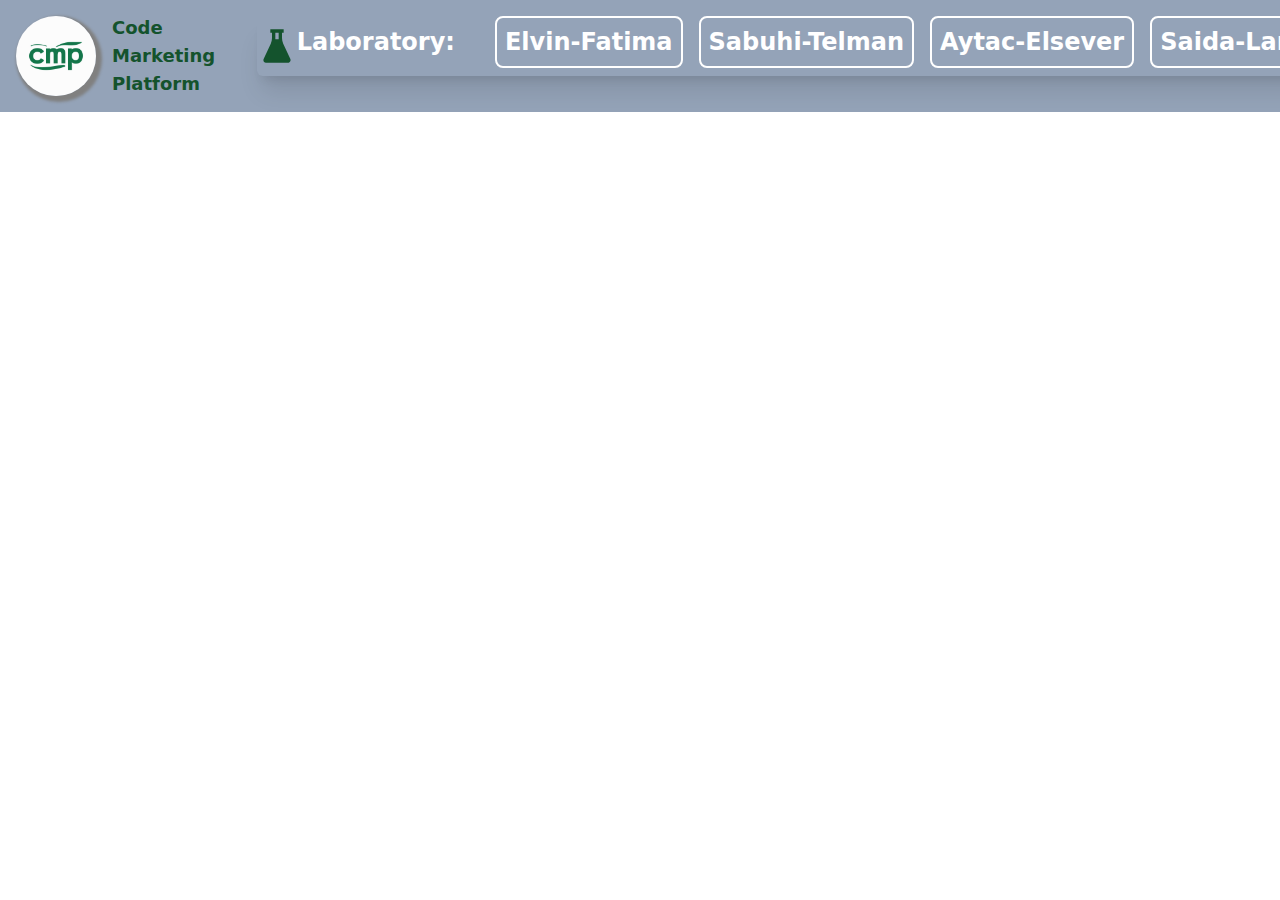
==== index.html @ 6823c408 "Ready to branching" ====
<!DOCTYPE html>
<html>
	<head>
		<meta charset="utf-8" />
		<meta http-equiv="X-UA-Compatible" content="IE=edge" />
		<title>CMP</title>
		<meta name="viewport" content="width=device-width, initial-scale=1" />
		<link
			rel="stylesheet"
			type="text/css"
			media="screen"
			href="./src/output.css"
		/>
	</head>
	<body>
		<!-- Header / Tailvind ilə yazılıb deyişməyin heçnə  -->
		<header class="w-full">
			<nav class="shadow-lg h-28 p-4 w-full flex  justify-between md:shadow-none bg-slate-400">
				<div class="logo flex items-center text-lg">
					<img
						class="h-20 rounded-full transition-all hover:rotate-[360deg] shadow-inner"
						src="src/hnNS5gUCSZKQHO4x4SIz3g.png"
						alt=""
					/>
					<h1 class="ml-4 font-extrabold text-green-900">
						Code <br />Marketing <br />Platform
					</h1>
				</div>

				<div class="relative md:w-full ml-20 md:flex items-center">
					<svg
						class="peer h-full fill-white cursor-pointer md:invisible"
						xmlns="http://www.w3.org/2000/svg"
						viewBox="0 0 24 24"
						fill="currentColor"
					>
						<path
							d="M16 18V20H5V18H16ZM21 11V13H3V11H21ZM19 4V6H8V4H19Z"
						></path>
					</svg>
					<ul
						class="shadow-xl text-white rounded-md font-bold  text-lg absolute  right-[-100rem]   text-nowrap peer-hover:right-[-1rem] hover:right-[-1rem] transition-all duration-300  bg-slate-400 md:flex  md:hover:flex md:bg-transparent md:text-2xl md:top-0 md:left-0  md:items-center"
					>
					<li  class="flex justify-center text-2xl mr-10 text-white">
						<svg class="h-10 fill-green-900" xmlns="http://www.w3.org/2000/svg" viewBox="0 0 24 24" fill="currentColor"><path d="M15.9994 2V4H14.9994V7.24291C14.9994 8.40051 15.2506 9.54432 15.7357 10.5954L20.017 19.8714C20.3641 20.6236 20.0358 21.5148 19.2836 21.8619C19.0865 21.9529 18.8721 22 18.655 22H5.34375C4.51532 22 3.84375 21.3284 3.84375 20.5C3.84375 20.2829 3.89085 20.0685 3.98181 19.8714L8.26306 10.5954C8.74816 9.54432 8.99939 8.40051 8.99939 7.24291V4H7.99939V2H15.9994ZM12.9994 4H10.9994V8H12.9994V4Z"></path></svg>
					
						Laboratory:
					</li>
						<li
							class="labs"
						>
							<a href="">Elvin-Fatima</a>
						</li>
						<li
							class="labs"
						>
							<a href="">Sabuhi-Telman</a>
						</li>
						<li
							class="labs"
						>
							<a href="">Aytac-Elsever</a>
						</li>
						<li
							class="labs"
						>
							<a href="">Saida-Larisa</a>
						</li>
						<li
							class="labs"
						>
							<a href="">Ibrahim-Azer</a>
						</li>
					</ul>
				</div>
			</nav>
		</header>
		<!-- kodunuzu asaqdan yazmaqa baslayin! -->
		
	</body>
	<script src="main.js"></script>
</html>
---- src/output.css ----
/*
! tailwindcss v3.4.3 | MIT License | https://tailwindcss.com
*/

/*
1. Prevent padding and border from affecting element width. (https://github.com/mozdevs/cssremedy/issues/4)
2. Allow adding a border to an element by just adding a border-width. (https://github.com/tailwindcss/tailwindcss/pull/116)
*/

*,
::before,
::after {
  box-sizing: border-box;
  /* 1 */
  border-width: 0;
  /* 2 */
  border-style: solid;
  /* 2 */
  border-color: #e5e7eb;
  /* 2 */
}

::before,
::after {
  --tw-content: '';
}

/*
1. Use a consistent sensible line-height in all browsers.
2. Prevent adjustments of font size after orientation changes in iOS.
3. Use a more readable tab size.
4. Use the user's configured `sans` font-family by default.
5. Use the user's configured `sans` font-feature-settings by default.
6. Use the user's configured `sans` font-variation-settings by default.
7. Disable tap highlights on iOS
*/

html,
:host {
  line-height: 1.5;
  /* 1 */
  -webkit-text-size-adjust: 100%;
  /* 2 */
  -moz-tab-size: 4;
  /* 3 */
  -o-tab-size: 4;
     tab-size: 4;
  /* 3 */
  font-family: ui-sans-serif, system-ui, sans-serif, "Apple Color Emoji", "Segoe UI Emoji", "Segoe UI Symbol", "Noto Color Emoji";
  /* 4 */
  font-feature-settings: normal;
  /* 5 */
  font-variation-settings: normal;
  /* 6 */
  -webkit-tap-highlight-color: transparent;
  /* 7 */
}

/*
1. Remove the margin in all browsers.
2. Inherit line-height from `html` so users can set them as a class directly on the `html` element.
*/

body {
  margin: 0;
  /* 1 */
  line-height: inherit;
  /* 2 */
}

/*
1. Add the correct height in Firefox.
2. Correct the inheritance of border color in Firefox. (https://bugzilla.mozilla.org/show_bug.cgi?id=190655)
3. Ensure horizontal rules are visible by default.
*/

hr {
  height: 0;
  /* 1 */
  color: inherit;
  /* 2 */
  border-top-width: 1px;
  /* 3 */
}

/*
Add the correct text decoration in Chrome, Edge, and Safari.
*/

abbr:where([title]) {
  -webkit-text-decoration: underline dotted;
          text-decoration: underline dotted;
}

/*
Remove the default font size and weight for headings.
*/

h1,
h2,
h3,
h4,
h5,
h6 {
  font-size: inherit;
  font-weight: inherit;
}

/*
Reset links to optimize for opt-in styling instead of opt-out.
*/

a {
  color: inherit;
  text-decoration: inherit;
}

/*
Add the correct font weight in Edge and Safari.
*/

b,
strong {
  font-weight: bolder;
}

/*
1. Use the user's configured `mono` font-family by default.
2. Use the user's configured `mono` font-feature-settings by default.
3. Use the user's configured `mono` font-variation-settings by default.
4. Correct the odd `em` font sizing in all browsers.
*/

code,
kbd,
samp,
pre {
  font-family: ui-monospace, SFMono-Regular, Menlo, Monaco, Consolas, "Liberation Mono", "Courier New", monospace;
  /* 1 */
  font-feature-settings: normal;
  /* 2 */
  font-variation-settings: normal;
  /* 3 */
  font-size: 1em;
  /* 4 */
}

/*
Add the correct font size in all browsers.
*/

small {
  font-size: 80%;
}

/*
Prevent `sub` and `sup` elements from affecting the line height in all browsers.
*/

sub,
sup {
  font-size: 75%;
  line-height: 0;
  position: relative;
  vertical-align: baseline;
}

sub {
  bottom: -0.25em;
}

sup {
  top: -0.5em;
}

/*
1. Remove text indentation from table contents in Chrome and Safari. (https://bugs.chromium.org/p/chromium/issues/detail?id=999088, https://bugs.webkit.org/show_bug.cgi?id=201297)
2. Correct table border color inheritance in all Chrome and Safari. (https://bugs.chromium.org/p/chromium/issues/detail?id=935729, https://bugs.webkit.org/show_bug.cgi?id=195016)
3. Remove gaps between table borders by default.
*/

table {
  text-indent: 0;
  /* 1 */
  border-color: inherit;
  /* 2 */
  border-collapse: collapse;
  /* 3 */
}

/*
1. Change the font styles in all browsers.
2. Remove the margin in Firefox and Safari.
3. Remove default padding in all browsers.
*/

button,
input,
optgroup,
select,
textarea {
  font-family: inherit;
  /* 1 */
  font-feature-settings: inherit;
  /* 1 */
  font-variation-settings: inherit;
  /* 1 */
  font-size: 100%;
  /* 1 */
  font-weight: inherit;
  /* 1 */
  line-height: inherit;
  /* 1 */
  letter-spacing: inherit;
  /* 1 */
  color: inherit;
  /* 1 */
  margin: 0;
  /* 2 */
  padding: 0;
  /* 3 */
}

/*
Remove the inheritance of text transform in Edge and Firefox.
*/

button,
select {
  text-transform: none;
}

/*
1. Correct the inability to style clickable types in iOS and Safari.
2. Remove default button styles.
*/

button,
input:where([type='button']),
input:where([type='reset']),
input:where([type='submit']) {
  -webkit-appearance: button;
  /* 1 */
  background-color: transparent;
  /* 2 */
  background-image: none;
  /* 2 */
}

/*
Use the modern Firefox focus style for all focusable elements.
*/

:-moz-focusring {
  outline: auto;
}

/*
Remove the additional `:invalid` styles in Firefox. (https://github.com/mozilla/gecko-dev/blob/2f9eacd9d3d995c937b4251a5557d95d494c9be1/layout/style/res/forms.css#L728-L737)
*/

:-moz-ui-invalid {
  box-shadow: none;
}

/*
Add the correct vertical alignment in Chrome and Firefox.
*/

progress {
  vertical-align: baseline;
}

/*
Correct the cursor style of increment and decrement buttons in Safari.
*/

::-webkit-inner-spin-button,
::-webkit-outer-spin-button {
  height: auto;
}

/*
1. Correct the odd appearance in Chrome and Safari.
2. Correct the outline style in Safari.
*/

[type='search'] {
  -webkit-appearance: textfield;
  /* 1 */
  outline-offset: -2px;
  /* 2 */
}

/*
Remove the inner padding in Chrome and Safari on macOS.
*/

::-webkit-search-decoration {
  -webkit-appearance: none;
}

/*
1. Correct the inability to style clickable types in iOS and Safari.
2. Change font properties to `inherit` in Safari.
*/

::-webkit-file-upload-button {
  -webkit-appearance: button;
  /* 1 */
  font: inherit;
  /* 2 */
}

/*
Add the correct display in Chrome and Safari.
*/

summary {
  display: list-item;
}

/*
Removes the default spacing and border for appropriate elements.
*/

blockquote,
dl,
dd,
h1,
h2,
h3,
h4,
h5,
h6,
hr,
figure,
p,
pre {
  margin: 0;
}

fieldset {
  margin: 0;
  padding: 0;
}

legend {
  padding: 0;
}

ol,
ul,
menu {
  list-style: none;
  margin: 0;
  padding: 0;
}

/*
Reset default styling for dialogs.
*/

dialog {
  padding: 0;
}

/*
Prevent resizing textareas horizontally by default.
*/

textarea {
  resize: vertical;
}

/*
1. Reset the default placeholder opacity in Firefox. (https://github.com/tailwindlabs/tailwindcss/issues/3300)
2. Set the default placeholder color to the user's configured gray 400 color.
*/

input::-moz-placeholder, textarea::-moz-placeholder {
  opacity: 1;
  /* 1 */
  color: #9ca3af;
  /* 2 */
}

input::placeholder,
textarea::placeholder {
  opacity: 1;
  /* 1 */
  color: #9ca3af;
  /* 2 */
}

/*
Set the default cursor for buttons.
*/

button,
[role="button"] {
  cursor: pointer;
}

/*
Make sure disabled buttons don't get the pointer cursor.
*/

:disabled {
  cursor: default;
}

/*
1. Make replaced elements `display: block` by default. (https://github.com/mozdevs/cssremedy/issues/14)
2. Add `vertical-align: middle` to align replaced elements more sensibly by default. (https://github.com/jensimmons/cssremedy/issues/14#issuecomment-634934210)
   This can trigger a poorly considered lint error in some tools but is included by design.
*/

img,
svg,
video,
canvas,
audio,
iframe,
embed,
object {
  display: block;
  /* 1 */
  vertical-align: middle;
  /* 2 */
}

/*
Constrain images and videos to the parent width and preserve their intrinsic aspect ratio. (https://github.com/mozdevs/cssremedy/issues/14)
*/

img,
video {
  max-width: 100%;
  height: auto;
}

/* Make elements with the HTML hidden attribute stay hidden by default */

[hidden] {
  display: none;
}

*, ::before, ::after {
  --tw-border-spacing-x: 0;
  --tw-border-spacing-y: 0;
  --tw-translate-x: 0;
  --tw-translate-y: 0;
  --tw-rotate: 0;
  --tw-skew-x: 0;
  --tw-skew-y: 0;
  --tw-scale-x: 1;
  --tw-scale-y: 1;
  --tw-pan-x:  ;
  --tw-pan-y:  ;
  --tw-pinch-zoom:  ;
  --tw-scroll-snap-strictness: proximity;
  --tw-gradient-from-position:  ;
  --tw-gradient-via-position:  ;
  --tw-gradient-to-position:  ;
  --tw-ordinal:  ;
  --tw-slashed-zero:  ;
  --tw-numeric-figure:  ;
  --tw-numeric-spacing:  ;
  --tw-numeric-fraction:  ;
  --tw-ring-inset:  ;
  --tw-ring-offset-width: 0px;
  --tw-ring-offset-color: #fff;
  --tw-ring-color: rgb(59 130 246 / 0.5);
  --tw-ring-offset-shadow: 0 0 #0000;
  --tw-ring-shadow: 0 0 #0000;
  --tw-shadow: 0 0 #0000;
  --tw-shadow-colored: 0 0 #0000;
  --tw-blur:  ;
  --tw-brightness:  ;
  --tw-contrast:  ;
  --tw-grayscale:  ;
  --tw-hue-rotate:  ;
  --tw-invert:  ;
  --tw-saturate:  ;
  --tw-sepia:  ;
  --tw-drop-shadow:  ;
  --tw-backdrop-blur:  ;
  --tw-backdrop-brightness:  ;
  --tw-backdrop-contrast:  ;
  --tw-backdrop-grayscale:  ;
  --tw-backdrop-hue-rotate:  ;
  --tw-backdrop-invert:  ;
  --tw-backdrop-opacity:  ;
  --tw-backdrop-saturate:  ;
  --tw-backdrop-sepia:  ;
  --tw-contain-size:  ;
  --tw-contain-layout:  ;
  --tw-contain-paint:  ;
  --tw-contain-style:  ;
}

::backdrop {
  --tw-border-spacing-x: 0;
  --tw-border-spacing-y: 0;
  --tw-translate-x: 0;
  --tw-translate-y: 0;
  --tw-rotate: 0;
  --tw-skew-x: 0;
  --tw-skew-y: 0;
  --tw-scale-x: 1;
  --tw-scale-y: 1;
  --tw-pan-x:  ;
  --tw-pan-y:  ;
  --tw-pinch-zoom:  ;
  --tw-scroll-snap-strictness: proximity;
  --tw-gradient-from-position:  ;
  --tw-gradient-via-position:  ;
  --tw-gradient-to-position:  ;
  --tw-ordinal:  ;
  --tw-slashed-zero:  ;
  --tw-numeric-figure:  ;
  --tw-numeric-spacing:  ;
  --tw-numeric-fraction:  ;
  --tw-ring-inset:  ;
  --tw-ring-offset-width: 0px;
  --tw-ring-offset-color: #fff;
  --tw-ring-color: rgb(59 130 246 / 0.5);
  --tw-ring-offset-shadow: 0 0 #0000;
  --tw-ring-shadow: 0 0 #0000;
  --tw-shadow: 0 0 #0000;
  --tw-shadow-colored: 0 0 #0000;
  --tw-blur:  ;
  --tw-brightness:  ;
  --tw-contrast:  ;
  --tw-grayscale:  ;
  --tw-hue-rotate:  ;
  --tw-invert:  ;
  --tw-saturate:  ;
  --tw-sepia:  ;
  --tw-drop-shadow:  ;
  --tw-backdrop-blur:  ;
  --tw-backdrop-brightness:  ;
  --tw-backdrop-contrast:  ;
  --tw-backdrop-grayscale:  ;
  --tw-backdrop-hue-rotate:  ;
  --tw-backdrop-invert:  ;
  --tw-backdrop-opacity:  ;
  --tw-backdrop-saturate:  ;
  --tw-backdrop-sepia:  ;
  --tw-contain-size:  ;
  --tw-contain-layout:  ;
  --tw-contain-paint:  ;
  --tw-contain-style:  ;
}

.logo img{
  box-shadow:  3px 3px 3px 3px gray ;
}

.labs {
  margin-bottom: 0.5rem;
  border-radius: 0.5rem;
  border-bottom-width: 2px;
  --tw-border-opacity: 1;
  border-color: rgb(255 255 255 / var(--tw-border-opacity));
  padding: 1rem;
  transition-property: all;
  transition-timing-function: cubic-bezier(0.4, 0, 0.2, 1);
  transition-duration: 150ms;
}

.labs:hover {
  --tw-bg-opacity: 1;
  background-color: rgb(203 213 225 / var(--tw-bg-opacity));
}

@media (min-width: 768px) {
  .labs {
    margin-right: 1rem;
    border-width: 2px;
    padding: 0.5rem;
  }
}

.absolute {
  position: absolute;
}

.relative {
  position: relative;
}

.right-\[-100rem\] {
  right: -100rem;
}

.ml-20 {
  margin-left: 5rem;
}

.ml-4 {
  margin-left: 1rem;
}

.mr-10 {
  margin-right: 2.5rem;
}

.flex {
  display: flex;
}

.h-10 {
  height: 2.5rem;
}

.h-20 {
  height: 5rem;
}

.h-28 {
  height: 7rem;
}

.h-full {
  height: 100%;
}

.w-full {
  width: 100%;
}

.cursor-pointer {
  cursor: pointer;
}

.items-center {
  align-items: center;
}

.justify-center {
  justify-content: center;
}

.justify-between {
  justify-content: space-between;
}

.text-nowrap {
  text-wrap: nowrap;
}

.rounded-full {
  border-radius: 9999px;
}

.rounded-md {
  border-radius: 0.375rem;
}

.bg-slate-400 {
  --tw-bg-opacity: 1;
  background-color: rgb(148 163 184 / var(--tw-bg-opacity));
}

.fill-green-900 {
  fill: #14532d;
}

.fill-white {
  fill: #fff;
}

.p-4 {
  padding: 1rem;
}

.text-2xl {
  font-size: 1.5rem;
  line-height: 2rem;
}

.text-lg {
  font-size: 1.125rem;
  line-height: 1.75rem;
}

.font-bold {
  font-weight: 700;
}

.font-extrabold {
  font-weight: 800;
}

.text-green-900 {
  --tw-text-opacity: 1;
  color: rgb(20 83 45 / var(--tw-text-opacity));
}

.text-white {
  --tw-text-opacity: 1;
  color: rgb(255 255 255 / var(--tw-text-opacity));
}

.shadow-inner {
  --tw-shadow: inset 0 2px 4px 0 rgb(0 0 0 / 0.05);
  --tw-shadow-colored: inset 0 2px 4px 0 var(--tw-shadow-color);
  box-shadow: var(--tw-ring-offset-shadow, 0 0 #0000), var(--tw-ring-shadow, 0 0 #0000), var(--tw-shadow);
}

.shadow-lg {
  --tw-shadow: 0 10px 15px -3px rgb(0 0 0 / 0.1), 0 4px 6px -4px rgb(0 0 0 / 0.1);
  --tw-shadow-colored: 0 10px 15px -3px var(--tw-shadow-color), 0 4px 6px -4px var(--tw-shadow-color);
  box-shadow: var(--tw-ring-offset-shadow, 0 0 #0000), var(--tw-ring-shadow, 0 0 #0000), var(--tw-shadow);
}

.shadow-xl {
  --tw-shadow: 0 20px 25px -5px rgb(0 0 0 / 0.1), 0 8px 10px -6px rgb(0 0 0 / 0.1);
  --tw-shadow-colored: 0 20px 25px -5px var(--tw-shadow-color), 0 8px 10px -6px var(--tw-shadow-color);
  box-shadow: var(--tw-ring-offset-shadow, 0 0 #0000), var(--tw-ring-shadow, 0 0 #0000), var(--tw-shadow);
}

.transition-all {
  transition-property: all;
  transition-timing-function: cubic-bezier(0.4, 0, 0.2, 1);
  transition-duration: 150ms;
}

.duration-300 {
  transition-duration: 300ms;
}

.hover\:right-\[-1rem\]:hover {
  right: -1rem;
}

.hover\:rotate-\[360deg\]:hover {
  --tw-rotate: 360deg;
  transform: translate(var(--tw-translate-x), var(--tw-translate-y)) rotate(var(--tw-rotate)) skewX(var(--tw-skew-x)) skewY(var(--tw-skew-y)) scaleX(var(--tw-scale-x)) scaleY(var(--tw-scale-y));
}

.peer:hover ~ .peer-hover\:right-\[-1rem\] {
  right: -1rem;
}

@media (min-width: 768px) {
  .md\:invisible {
    visibility: hidden;
  }

  .md\:left-0 {
    left: 0px;
  }

  .md\:top-0 {
    top: 0px;
  }

  .md\:flex {
    display: flex;
  }

  .md\:w-full {
    width: 100%;
  }

  .md\:items-center {
    align-items: center;
  }

  .md\:bg-transparent {
    background-color: transparent;
  }

  .md\:text-2xl {
    font-size: 1.5rem;
    line-height: 2rem;
  }

  .md\:shadow-none {
    --tw-shadow: 0 0 #0000;
    --tw-shadow-colored: 0 0 #0000;
    box-shadow: var(--tw-ring-offset-shadow, 0 0 #0000), var(--tw-ring-shadow, 0 0 #0000), var(--tw-shadow);
  }

  .md\:hover\:flex:hover {
    display: flex;
  }
}
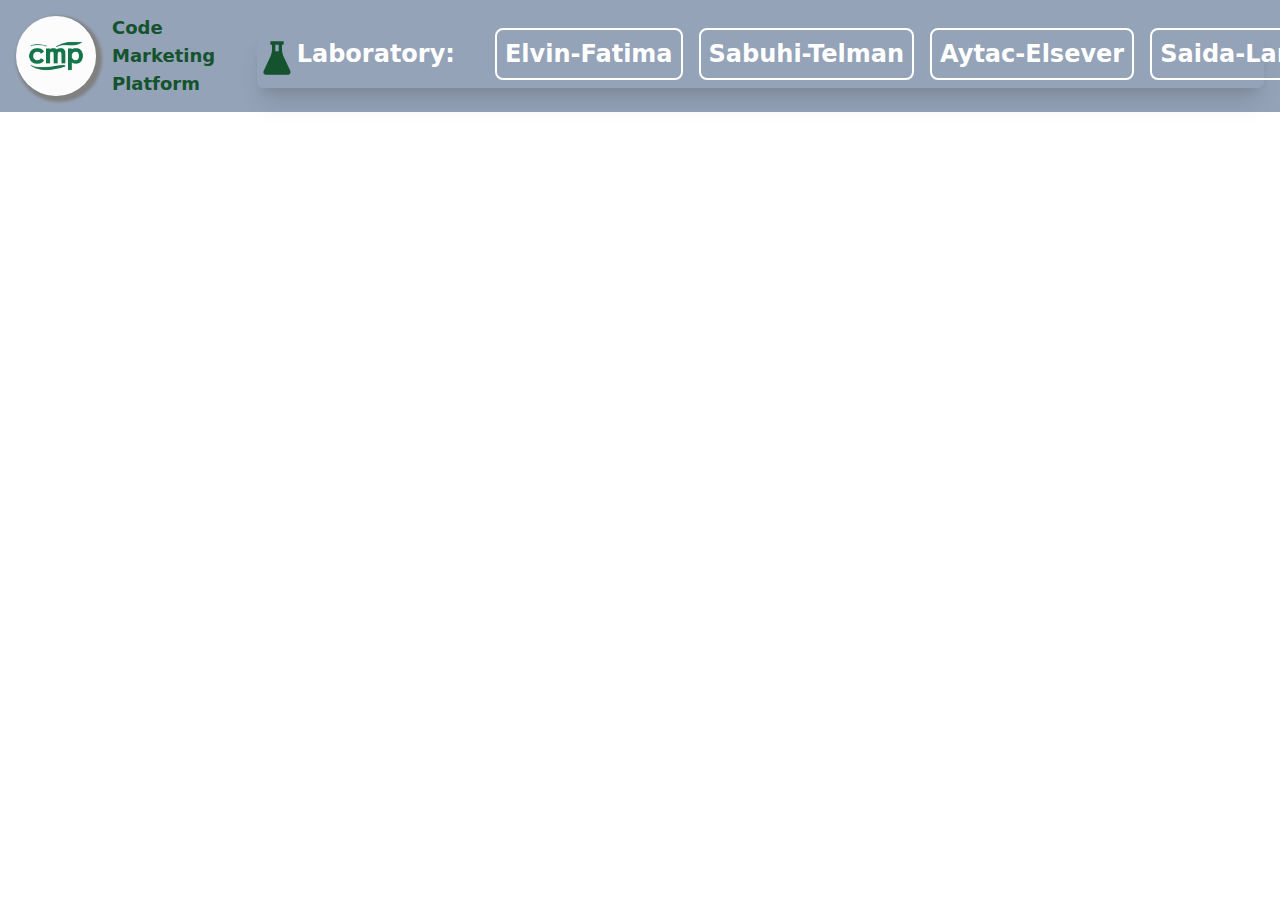
==== commit a56048ab: "Some bug fixes with navbar" ====
--- a/index.html
+++ b/index.html
@@ -15,7 +15,7 @@
 	<body>
 		<!-- Header / Tailvind ilə yazılıb deyişməyin heçnə  -->
 		<header class="w-full">
-			<nav class="shadow-lg h-28 p-4 w-full flex  justify-between md:shadow-none bg-slate-400">
+			<nav class="shadow-lg h-28 p-4 w-full flex  justify-between md:shadow-none bg-slate-400 items-center">
 				<div class="logo flex items-center text-lg">
 					<img
 						class="h-20 rounded-full transition-all hover:rotate-[360deg] shadow-inner"
@@ -23,11 +23,11 @@
 						alt=""
 					/>
 					<h1 class="ml-4 font-extrabold text-green-900">
-						Code <br />Marketing <br />Platform
+						<a href="/CM-7/index.html">Code <br />Marketing <br />Platform</a>
 					</h1>
 				</div>
 
-				<div class="relative md:w-full ml-20 md:flex items-center">
+				<div class="relative md:w-full h-14 ml-20 md:flex items-center">
 					<svg
 						class="peer h-full fill-white cursor-pointer md:invisible"
 						xmlns="http://www.w3.org/2000/svg"
@@ -39,7 +39,7 @@
 						></path>
 					</svg>
 					<ul
-						class="shadow-xl text-white rounded-md font-bold  text-lg absolute  right-[-100rem]   text-nowrap peer-hover:right-[-1rem] hover:right-[-1rem] transition-all duration-300  bg-slate-400 md:flex  md:hover:flex md:bg-transparent md:text-2xl md:top-0 md:left-0  md:items-center"
+						class="shadow-xl hidden text-white rounded-md font-bold  text-lg absolute text-nowrap peer-hover:right-[-1rem] hover:right-[-1rem] peer-hover:block hover:block   bg-slate-400 md:flex  md:hover:flex md:bg-transparent md:text-2xl md:top-0 md:left-0  md:items-center md:w-full"
 					>
 					<li  class="flex justify-center text-2xl mr-10 text-white">
 						<svg class="h-10 fill-green-900" xmlns="http://www.w3.org/2000/svg" viewBox="0 0 24 24" fill="currentColor"><path d="M15.9994 2V4H14.9994V7.24291C14.9994 8.40051 15.2506 9.54432 15.7357 10.5954L20.017 19.8714C20.3641 20.6236 20.0358 21.5148 19.2836 21.8619C19.0865 21.9529 18.8721 22 18.655 22H5.34375C4.51532 22 3.84375 21.3284 3.84375 20.5C3.84375 20.2829 3.89085 20.0685 3.98181 19.8714L8.26306 10.5954C8.74816 9.54432 8.99939 8.40051 8.99939 7.24291V4H7.99939V2H15.9994ZM12.9994 4H10.9994V8H12.9994V4Z"></path></svg>
@@ -49,7 +49,7 @@
 						<li
 							class="labs"
 						>
-							<a href="">Elvin-Fatima</a>
+							<a href="ElvinFatima.html">Elvin-Fatima</a>
 						</li>
 						<li
 							class="labs"
--- a/src/output.css
+++ b/src/output.css
@@ -583,6 +583,10 @@
   }
 }
 
+.invisible {
+  visibility: hidden;
+}
+
 .absolute {
   position: absolute;
 }
@@ -611,6 +615,10 @@
   display: flex;
 }
 
+.hidden {
+  display: none;
+}
+
 .h-10 {
   height: 2.5rem;
 }
@@ -627,6 +635,10 @@
   height: 100%;
 }
 
+.h-14 {
+  height: 3.5rem;
+}
+
 .w-full {
   width: 100%;
 }
@@ -645,6 +657,10 @@
 
 .justify-between {
   justify-content: space-between;
+}
+
+.overflow-hidden {
+  overflow: hidden;
 }
 
 .text-nowrap {
@@ -728,12 +744,34 @@
   transition-duration: 150ms;
 }
 
+.transition-transform {
+  transition-property: transform;
+  transition-timing-function: cubic-bezier(0.4, 0, 0.2, 1);
+  transition-duration: 150ms;
+}
+
+.transition-\[right\] {
+  transition-property: right;
+  transition-timing-function: cubic-bezier(0.4, 0, 0.2, 1);
+  transition-duration: 150ms;
+}
+
+.transition-\[visibility\] {
+  transition-property: visibility;
+  transition-timing-function: cubic-bezier(0.4, 0, 0.2, 1);
+  transition-duration: 150ms;
+}
+
 .duration-300 {
   transition-duration: 300ms;
 }
 
 .hover\:right-\[-1rem\]:hover {
   right: -1rem;
+}
+
+.hover\:block:hover {
+  display: block;
 }
 
 .hover\:rotate-\[360deg\]:hover {
@@ -743,6 +781,10 @@
 
 .peer:hover ~ .peer-hover\:right-\[-1rem\] {
   right: -1rem;
+}
+
+.peer:hover ~ .peer-hover\:block {
+  display: block;
 }
 
 @media (min-width: 768px) {
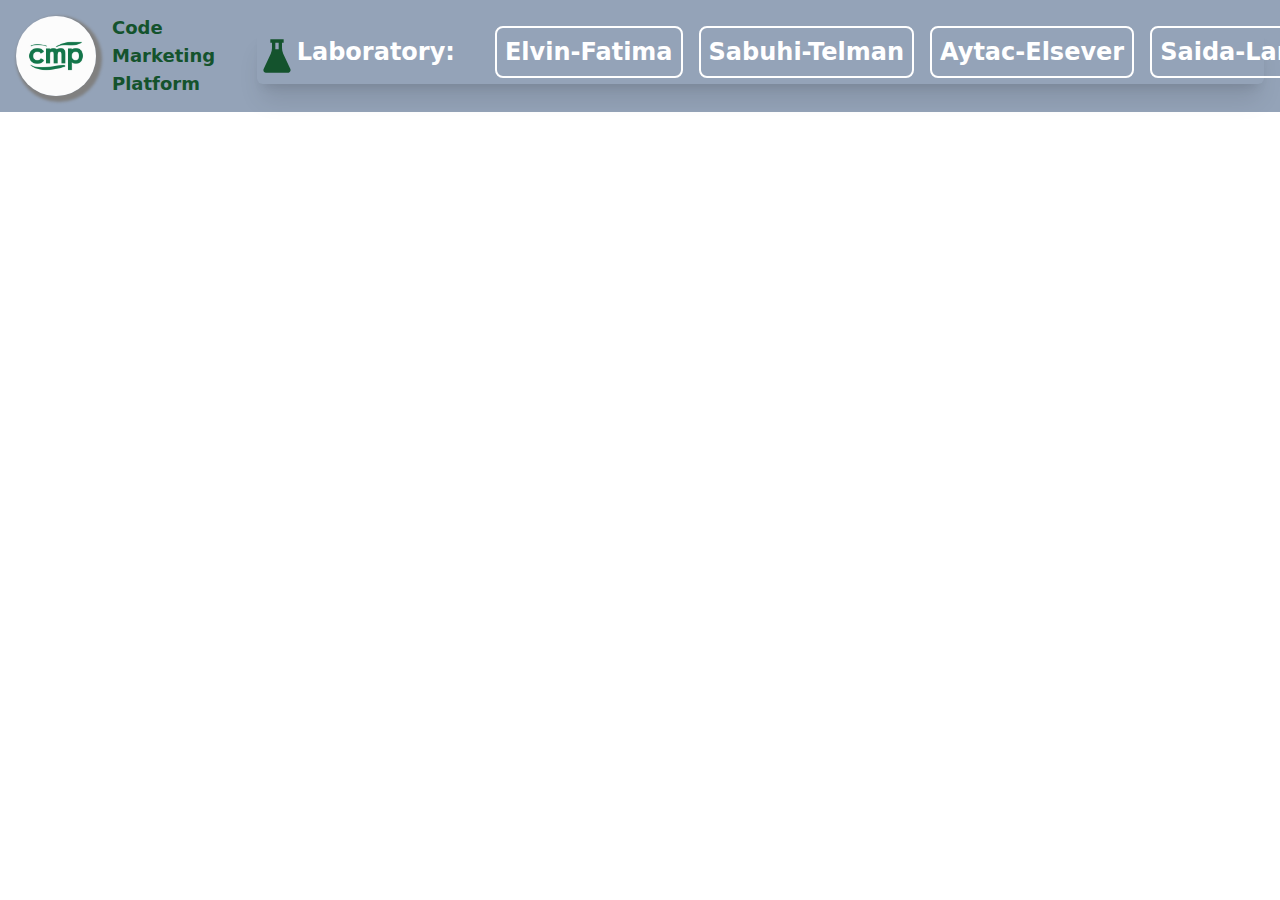
==== commit 9eda0afc: "Preparing for branching" ====
--- a/index.html
+++ b/index.html
@@ -23,11 +23,11 @@
 						alt=""
 					/>
 					<h1 class="ml-4 font-extrabold text-green-900">
-						<a href="/CM-7/index.html">Code <br />Marketing <br />Platform</a>
+						<a href="#">Code <br />Marketing <br />Platform</a>
 					</h1>
 				</div>
 
-				<div class="relative md:w-full h-14 ml-20 md:flex items-center">
+				<div class="group-div">
 					<svg
 						class="peer h-full fill-white cursor-pointer md:invisible"
 						xmlns="http://www.w3.org/2000/svg"
@@ -39,7 +39,7 @@
 						></path>
 					</svg>
 					<ul
-						class="shadow-xl hidden text-white rounded-md font-bold  text-lg absolute text-nowrap peer-hover:right-[-1rem] hover:right-[-1rem] peer-hover:block hover:block   bg-slate-400 md:flex  md:hover:flex md:bg-transparent md:text-2xl md:top-0 md:left-0  md:items-center md:w-full"
+						class="labs-group"
 					>
 					<li  class="flex justify-center text-2xl mr-10 text-white">
 						<svg class="h-10 fill-green-900" xmlns="http://www.w3.org/2000/svg" viewBox="0 0 24 24" fill="currentColor"><path d="M15.9994 2V4H14.9994V7.24291C14.9994 8.40051 15.2506 9.54432 15.7357 10.5954L20.017 19.8714C20.3641 20.6236 20.0358 21.5148 19.2836 21.8619C19.0865 21.9529 18.8721 22 18.655 22H5.34375C4.51532 22 3.84375 21.3284 3.84375 20.5C3.84375 20.2829 3.89085 20.0685 3.98181 19.8714L8.26306 10.5954C8.74816 9.54432 8.99939 8.40051 8.99939 7.24291V4H7.99939V2H15.9994ZM12.9994 4H10.9994V8H12.9994V4Z"></path></svg>
--- a/src/output.css
+++ b/src/output.css
@@ -558,6 +558,65 @@
   box-shadow:  3px 3px 3px 3px gray ;
 }
 
+.group-div {
+  position: relative;
+  margin-left: 5rem;
+  height: 3.5rem;
+  align-items: center;
+}
+
+@media (min-width: 768px) {
+  .group-div {
+    display: flex;
+    width: 100%;
+  }
+}
+
+.labs-group {
+  position: absolute;
+  display: none;
+  text-wrap: nowrap;
+  border-radius: 0.375rem;
+  --tw-bg-opacity: 1;
+  background-color: rgb(148 163 184 / var(--tw-bg-opacity));
+  font-size: 1.125rem;
+  line-height: 1.75rem;
+  font-weight: 700;
+  --tw-text-opacity: 1;
+  color: rgb(255 255 255 / var(--tw-text-opacity));
+  --tw-shadow: 0 20px 25px -5px rgb(0 0 0 / 0.1), 0 8px 10px -6px rgb(0 0 0 / 0.1);
+  --tw-shadow-colored: 0 20px 25px -5px var(--tw-shadow-color), 0 8px 10px -6px var(--tw-shadow-color);
+  box-shadow: var(--tw-ring-offset-shadow, 0 0 #0000), var(--tw-ring-shadow, 0 0 #0000), var(--tw-shadow);
+}
+
+.labs-group:hover {
+  right: -1rem;
+  display: block;
+}
+
+.peer:hover ~ .labs-group {
+  right: -1rem;
+  display: block;
+}
+
+@media (min-width: 768px) {
+  .labs-group {
+    top: 0px;
+    left: 0px;
+    display: flex;
+    height: 3.5rem;
+    width: 100%;
+    align-items: center;
+    background-color: transparent;
+    font-size: 1.5rem;
+    line-height: 2rem;
+  }
+
+  .labs-group:hover {
+    display: flex;
+  }
+}
+
 .labs {
   margin-bottom: 0.5rem;
   border-radius: 0.5rem;
@@ -583,22 +642,10 @@
   }
 }
 
-.invisible {
-  visibility: hidden;
-}
-
-.absolute {
-  position: absolute;
-}
-
 .relative {
   position: relative;
 }
 
-.right-\[-100rem\] {
-  right: -100rem;
-}
-
 .ml-20 {
   margin-left: 5rem;
 }
@@ -615,14 +662,14 @@
   display: flex;
 }
 
-.hidden {
-  display: none;
-}
-
 .h-10 {
   height: 2.5rem;
 }
 
+.h-14 {
+  height: 3.5rem;
+}
+
 .h-20 {
   height: 5rem;
 }
@@ -635,10 +682,6 @@
   height: 100%;
 }
 
-.h-14 {
-  height: 3.5rem;
-}
-
 .w-full {
   width: 100%;
 }
@@ -659,20 +702,8 @@
   justify-content: space-between;
 }
 
-.overflow-hidden {
-  overflow: hidden;
-}
-
-.text-nowrap {
-  text-wrap: nowrap;
-}
-
 .rounded-full {
   border-radius: 9999px;
-}
-
-.rounded-md {
-  border-radius: 0.375rem;
 }
 
 .bg-slate-400 {
@@ -680,6 +711,11 @@
   background-color: rgb(148 163 184 / var(--tw-bg-opacity));
 }
 
+.bg-slate-500 {
+  --tw-bg-opacity: 1;
+  background-color: rgb(100 116 139 / var(--tw-bg-opacity));
+}
+
 .fill-green-900 {
   fill: #14532d;
 }
@@ -700,10 +736,6 @@
 .text-lg {
   font-size: 1.125rem;
   line-height: 1.75rem;
-}
-
-.font-bold {
-  font-weight: 700;
 }
 
 .font-extrabold {
@@ -732,59 +764,15 @@
   box-shadow: var(--tw-ring-offset-shadow, 0 0 #0000), var(--tw-ring-shadow, 0 0 #0000), var(--tw-shadow);
 }
 
-.shadow-xl {
-  --tw-shadow: 0 20px 25px -5px rgb(0 0 0 / 0.1), 0 8px 10px -6px rgb(0 0 0 / 0.1);
-  --tw-shadow-colored: 0 20px 25px -5px var(--tw-shadow-color), 0 8px 10px -6px var(--tw-shadow-color);
-  box-shadow: var(--tw-ring-offset-shadow, 0 0 #0000), var(--tw-ring-shadow, 0 0 #0000), var(--tw-shadow);
-}
-
 .transition-all {
   transition-property: all;
   transition-timing-function: cubic-bezier(0.4, 0, 0.2, 1);
   transition-duration: 150ms;
 }
 
-.transition-transform {
-  transition-property: transform;
-  transition-timing-function: cubic-bezier(0.4, 0, 0.2, 1);
-  transition-duration: 150ms;
-}
-
-.transition-\[right\] {
-  transition-property: right;
-  transition-timing-function: cubic-bezier(0.4, 0, 0.2, 1);
-  transition-duration: 150ms;
-}
-
-.transition-\[visibility\] {
-  transition-property: visibility;
-  transition-timing-function: cubic-bezier(0.4, 0, 0.2, 1);
-  transition-duration: 150ms;
-}
-
-.duration-300 {
-  transition-duration: 300ms;
-}
-
-.hover\:right-\[-1rem\]:hover {
-  right: -1rem;
-}
-
-.hover\:block:hover {
-  display: block;
-}
-
 .hover\:rotate-\[360deg\]:hover {
   --tw-rotate: 360deg;
   transform: translate(var(--tw-translate-x), var(--tw-translate-y)) rotate(var(--tw-rotate)) skewX(var(--tw-skew-x)) skewY(var(--tw-skew-y)) scaleX(var(--tw-scale-x)) scaleY(var(--tw-scale-y));
-}
-
-.peer:hover ~ .peer-hover\:right-\[-1rem\] {
-  right: -1rem;
-}
-
-.peer:hover ~ .peer-hover\:block {
-  display: block;
 }
 
 @media (min-width: 768px) {
@@ -792,33 +780,12 @@
     visibility: hidden;
   }
 
-  .md\:left-0 {
-    left: 0px;
-  }
-
-  .md\:top-0 {
-    top: 0px;
-  }
-
   .md\:flex {
     display: flex;
   }
 
   .md\:w-full {
     width: 100%;
-  }
-
-  .md\:items-center {
-    align-items: center;
-  }
-
-  .md\:bg-transparent {
-    background-color: transparent;
-  }
-
-  .md\:text-2xl {
-    font-size: 1.5rem;
-    line-height: 2rem;
   }
 
   .md\:shadow-none {
@@ -826,8 +793,4 @@
     --tw-shadow-colored: 0 0 #0000;
     box-shadow: var(--tw-ring-offset-shadow, 0 0 #0000), var(--tw-ring-shadow, 0 0 #0000), var(--tw-shadow);
   }
-
-  .md\:hover\:flex:hover {
-    display: flex;
-  }
 }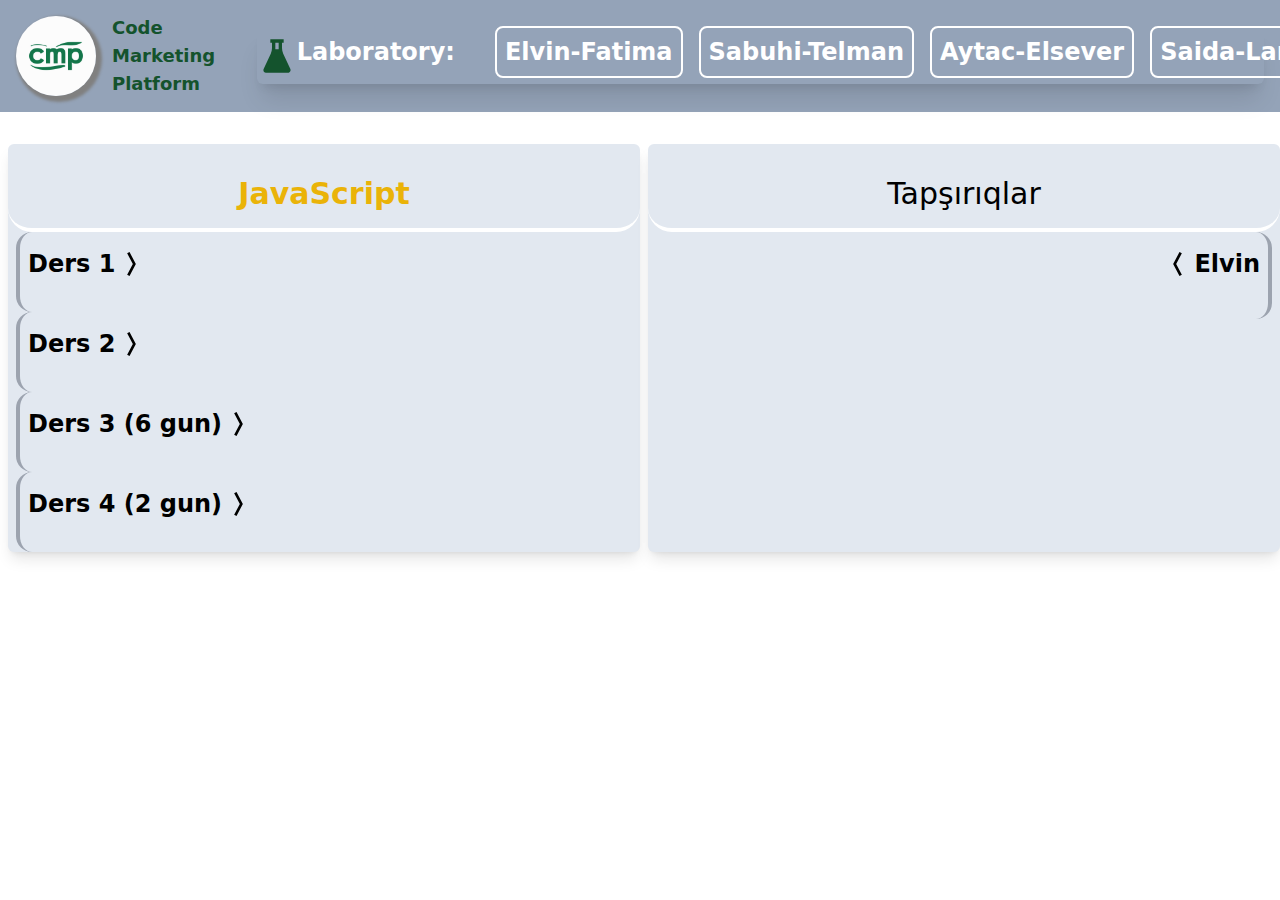
==== commit 6231ef97: "Section ready" ====
--- a/index.html
+++ b/index.html
@@ -14,8 +14,10 @@
 	</head>
 	<body>
 		<!-- Header / Tailvind ilə yazılıb deyişməyin heçnə  -->
-		<header class="w-full">
-			<nav class="shadow-lg h-28 p-4 w-full flex  justify-between md:shadow-none bg-slate-400 items-center">
+		<header class="z-100 w-full">
+			<nav
+				class="shadow-lg h-28 p-4 w-full flex justify-between md:shadow-none bg-slate-400 items-center"
+			>
 				<div class="logo flex items-center text-lg">
 					<img
 						class="h-20 rounded-full transition-all hover:rotate-[360deg] shadow-inner"
@@ -38,37 +40,36 @@
 							d="M16 18V20H5V18H16ZM21 11V13H3V11H21ZM19 4V6H8V4H19Z"
 						></path>
 					</svg>
-					<ul
-						class="labs-group"
-					>
-					<li  class="flex justify-center text-2xl mr-10 text-white">
-						<svg class="h-10 fill-green-900" xmlns="http://www.w3.org/2000/svg" viewBox="0 0 24 24" fill="currentColor"><path d="M15.9994 2V4H14.9994V7.24291C14.9994 8.40051 15.2506 9.54432 15.7357 10.5954L20.017 19.8714C20.3641 20.6236 20.0358 21.5148 19.2836 21.8619C19.0865 21.9529 18.8721 22 18.655 22H5.34375C4.51532 22 3.84375 21.3284 3.84375 20.5C3.84375 20.2829 3.89085 20.0685 3.98181 19.8714L8.26306 10.5954C8.74816 9.54432 8.99939 8.40051 8.99939 7.24291V4H7.99939V2H15.9994ZM12.9994 4H10.9994V8H12.9994V4Z"></path></svg>
-					
-						Laboratory:
-					</li>
+					<ul class="labs-group">
 						<li
-							class="labs"
-						>
+							class="flex justify-center text-2xl mr-10 text-white"
+						>
+							<svg
+								class="h-10 fill-green-900"
+								xmlns="http://www.w3.org/2000/svg"
+								viewBox="0 0 24 24"
+								fill="currentColor"
+							>
+								<path
+									d="M15.9994 2V4H14.9994V7.24291C14.9994 8.40051 15.2506 9.54432 15.7357 10.5954L20.017 19.8714C20.3641 20.6236 20.0358 21.5148 19.2836 21.8619C19.0865 21.9529 18.8721 22 18.655 22H5.34375C4.51532 22 3.84375 21.3284 3.84375 20.5C3.84375 20.2829 3.89085 20.0685 3.98181 19.8714L8.26306 10.5954C8.74816 9.54432 8.99939 8.40051 8.99939 7.24291V4H7.99939V2H15.9994ZM12.9994 4H10.9994V8H12.9994V4Z"
+								></path>
+							</svg>
+
+							Laboratory:
+						</li>
+						<li class="labs">
 							<a href="ElvinFatima.html">Elvin-Fatima</a>
 						</li>
-						<li
-							class="labs"
-						>
+						<li class="labs">
 							<a href="">Sabuhi-Telman</a>
 						</li>
-						<li
-							class="labs"
-						>
+						<li class="labs">
 							<a href="">Aytac-Elsever</a>
 						</li>
-						<li
-							class="labs"
-						>
+						<li class="labs">
 							<a href="">Saida-Larisa</a>
 						</li>
-						<li
-							class="labs"
-						>
+						<li class="labs">
 							<a href="">Ibrahim-Azer</a>
 						</li>
 					</ul>
@@ -76,7 +77,200 @@
 			</nav>
 		</header>
 		<!-- kodunuzu asaqdan yazmaqa baslayin! -->
-		
+		<div class="mt-8 flex">
+			<section class="bg-slate-200 w-1/2 ml-2 rounded-md shadow-lg">
+				<h1
+					class="mt-4 text-center border-b-4 border-white rounded-3xl text-3xl p-4"
+				>
+					<span class="font-bold text-yellow-500">JavaScript</span>
+				</h1>
+				<ul>
+					<li
+						class="p-4 pl-2 ml-2 border-l-4 border-gray-400 rounded-2xl font-bold"
+					>
+						<span class="inline-flex text-2xl"
+							>Ders 1
+							<svg
+								class="button transition-all duration-300 cursor-pointer h-8 w-8"
+								onclick="showContent(this)"
+								xmlns="http://www.w3.org/2000/svg"
+								viewBox="0 0 24 24"
+								fill="currentColor"
+							>
+								<path
+									d="M15.6315 12L10.8838 3.03212L9.11622 3.9679L13.3685 12L9.11622 20.0321L10.8838 20.9679L15.6315 12Z"
+								></path>
+							</svg>
+						</span>
+
+						<ol
+							style="height: 0"
+							class="list-disc text-xl content transition-all ease-in-out duration-300 overflow-hidden ml-8 mt-4"
+						>
+							<li>Data Types</li>
+							<li>Variables</li>
+							<li class="flex items-center">
+								<svg
+									class="pr-4 h-4 fill-green-700"
+									xmlns="http://www.w3.org/2000/svg"
+									viewBox="0 0 24 24"
+									fill="currentColor"
+								>
+									<path
+										d="M12 22C17.5228 22 22 17.5228 22 12C22 6.47715 17.5228 2 12 2C6.47715 2 2 6.47715 2 12C2 17.5228 6.47715 22 12 22Z"
+									></path>
+								</svg>
+								String Methods
+							</li>
+							<li class="flex items-center">
+								<svg
+									class="pr-4 h-4 fill-green-700"
+									xmlns="http://www.w3.org/2000/svg"
+									viewBox="0 0 24 24"
+									fill="currentColor"
+								>
+									<path
+										d="M12 22C17.5228 22 22 17.5228 22 12C22 6.47715 17.5228 2 12 2C6.47715 2 2 6.47715 2 12C2 17.5228 6.47715 22 12 22Z"
+									></path>
+								</svg>
+
+								Operators
+							</li>
+							<li>Scope</li>
+						</ol>
+					</li>
+					<li
+						class="p-4 pl-2 ml-2 border-l-4 border-gray-400 rounded-2xl font-bold"
+					>
+						<span class="inline-flex text-2xl"
+							>Ders 2
+							<svg
+								class="button transition-all duration-300 cursor-pointer h-8 w-8"
+								onclick="showContent(this)"
+								xmlns="http://www.w3.org/2000/svg"
+								viewBox="0 0 24 24"
+								fill="currentColor"
+							>
+								<path
+									d="M15.6315 12L10.8838 3.03212L9.11622 3.9679L13.3685 12L9.11622 20.0321L10.8838 20.9679L15.6315 12Z"
+								></path>
+							</svg>
+						</span>
+
+						<ol
+							style="height: 0"
+							class="list-disc text-xl content transition-all ease-in-out duration-300 overflow-hidden ml-8 mt-4"
+						>
+							<li>Movzu 1</li>
+							<li>Movzu 2</li>
+							<li>Movzu 3</li>
+							<li>Movzu 4</li>
+						</ol>
+					</li>
+					<li
+						class="p-4 pl-2 ml-2 border-l-4 border-gray-400 rounded-2xl font-bold"
+					>
+						<span class="inline-flex text-2xl"
+							>Ders 3 (6 gun)
+							<svg
+								class="button transition-all duration-300 cursor-pointer h-8 w-8"
+								onclick="showContent(this)"
+								xmlns="http://www.w3.org/2000/svg"
+								viewBox="0 0 24 24"
+								fill="currentColor"
+							>
+								<path
+									d="M15.6315 12L10.8838 3.03212L9.11622 3.9679L13.3685 12L9.11622 20.0321L10.8838 20.9679L15.6315 12Z"
+								></path>
+							</svg>
+						</span>
+
+						<ol
+							style="height: 0"
+							class="list-disc text-xl content transition-all ease-in-out duration-300 overflow-hidden ml-8 mt-4"
+						>
+							<li>Movzu 1</li>
+							<li>Movzu 2</li>
+							<li>Movzu 3</li>
+							<li>Movzu 4</li>
+						</ol>
+					</li>
+					<li
+						class="p-4 pl-2 ml-2 border-l-4 border-gray-400 rounded-2xl font-bold"
+					>
+						<span class="inline-flex text-2xl"
+							>Ders 4 (2 gun)
+							<svg
+								class="button transition-all duration-300 cursor-pointer h-8 w-8"
+								onclick="showContent(this)"
+								xmlns="http://www.w3.org/2000/svg"
+								viewBox="0 0 24 24"
+								fill="currentColor"
+							>
+								<path
+									d="M15.6315 12L10.8838 3.03212L9.11622 3.9679L13.3685 12L9.11622 20.0321L10.8838 20.9679L15.6315 12Z"
+								></path>
+							</svg>
+						</span>
+
+						<ol
+							style="height: 0"
+							class="list-disc text-xl content transition-all ease-in-out duration-300 overflow-hidden ml-8 mt-4"
+						>
+							<li>Movzu 1</li>
+							<li>Movzu 2</li>
+							<li>Movzu 3</li>
+							<li>Movzu 4</li>
+						</ol>
+					</li>
+				</ul>
+			</section>
+			<section class="bg-slate-200 w-1/2 ml-2 rounded-md shadow-lg">
+				<h1
+					class="mt-4 text-center border-b-4 border-white rounded-3xl text-3xl p-4"
+				>
+					Tapşırıqlar
+				</h1>
+				<ul>
+					<li
+						class="text-right p-4 pr-2 mr-2 border-r-4 border-gray-400 rounded-2xl font-bold"
+					>
+						<span class="inline-flex text-2xl">
+							<svg
+								class="z-0 rotate-180 button transition-all duration-300 cursor-pointer h-8 w-8"
+								onclick="showContentTwo(this)"
+								xmlns="http://www.w3.org/2000/svg"
+								viewBox="0 0 24 24"
+								fill="currentColor"
+							>
+								<path
+									d="M15.6315 12L10.8838 3.03212L9.11622 3.9679L13.3685 12L9.11622 20.0321L10.8838 20.9679L15.6315 12Z"
+								></path>
+							</svg>
+
+							<a href="/ElvinFatima.html">Elvin</a>
+						</span>
+
+						<ol
+							style="height: 0"
+							class="list-disc text-xl content transition-all ease-in-out duration-300 overflow-hidden ml-8 mt-4"
+						>
+							<li>String Methods</li>
+							<li>Operators</li>
+						</ol>
+					</li>
+					<li></li>
+					<li></li>
+					<li></li>
+					<li></li>
+					<li></li>
+					<li></li>
+					<li></li>
+					<li></li>
+					<li></li>
+				</ul>
+			</section>
+		</div>
 	</body>
 	<script src="main.js"></script>
 </html>
--- a/src/output.css
+++ b/src/output.css
@@ -642,34 +642,74 @@
   }
 }
 
-.relative {
-  position: relative;
-}
-
-.ml-20 {
-  margin-left: 5rem;
+.z-0 {
+  z-index: 0;
+}
+
+.ml-2 {
+  margin-left: 0.5rem;
 }
 
 .ml-4 {
   margin-left: 1rem;
 }
 
+.ml-6 {
+  margin-left: 1.5rem;
+}
+
 .mr-10 {
   margin-right: 2.5rem;
 }
 
+.mt-4 {
+  margin-top: 1rem;
+}
+
+.ml-8 {
+  margin-left: 2rem;
+}
+
+.mb-3 {
+  margin-bottom: 0.75rem;
+}
+
+.mb-4 {
+  margin-bottom: 1rem;
+}
+
+.mt-5 {
+  margin-top: 1.25rem;
+}
+
+.mt-8 {
+  margin-top: 2rem;
+}
+
+.mr-2 {
+  margin-right: 0.5rem;
+}
+
+.block {
+  display: block;
+}
+
 .flex {
   display: flex;
 }
 
+.inline-flex {
+  display: inline-flex;
+}
+
+.hidden {
+  display: none;
+}
+
 .h-10 {
   height: 2.5rem;
 }
 
-.h-14 {
-  height: 3.5rem;
-}
-
 .h-20 {
   height: 5rem;
 }
@@ -682,14 +722,51 @@
   height: 100%;
 }
 
+.h-4 {
+  height: 1rem;
+}
+
+.h-8 {
+  height: 2rem;
+}
+
+.h-0 {
+  height: 0px;
+}
+
+.w-1\/2 {
+  width: 50%;
+}
+
 .w-full {
   width: 100%;
 }
 
+.w-auto {
+  width: auto;
+}
+
+.w-8 {
+  width: 2rem;
+}
+
+.rotate-180 {
+  --tw-rotate: 180deg;
+  transform: translate(var(--tw-translate-x), var(--tw-translate-y)) rotate(var(--tw-rotate)) skewX(var(--tw-skew-x)) skewY(var(--tw-skew-y)) scaleX(var(--tw-scale-x)) scaleY(var(--tw-scale-y));
+}
+
+.transform {
+  transform: translate(var(--tw-translate-x), var(--tw-translate-y)) rotate(var(--tw-rotate)) skewX(var(--tw-skew-x)) skewY(var(--tw-skew-y)) scaleX(var(--tw-scale-x)) scaleY(var(--tw-scale-y));
+}
+
 .cursor-pointer {
   cursor: pointer;
 }
 
+.list-disc {
+  list-style-type: disc;
+}
+
 .items-center {
   align-items: center;
 }
@@ -702,8 +779,79 @@
   justify-content: space-between;
 }
 
+.overflow-hidden {
+  overflow: hidden;
+}
+
+.rounded-3xl {
+  border-radius: 1.5rem;
+}
+
 .rounded-full {
   border-radius: 9999px;
+}
+
+.rounded-md {
+  border-radius: 0.375rem;
+}
+
+.rounded-xl {
+  border-radius: 0.75rem;
+}
+
+.rounded-2xl {
+  border-radius: 1rem;
+}
+
+.border-b-4 {
+  border-bottom-width: 4px;
+}
+
+.border-l-4 {
+  border-left-width: 4px;
+}
+
+.border-b-2 {
+  border-bottom-width: 2px;
+}
+
+.border-r-4 {
+  border-right-width: 4px;
+}
+
+.border-white {
+  --tw-border-opacity: 1;
+  border-color: rgb(255 255 255 / var(--tw-border-opacity));
+}
+
+.border-black {
+  --tw-border-opacity: 1;
+  border-color: rgb(0 0 0 / var(--tw-border-opacity));
+}
+
+.border-gray-600 {
+  --tw-border-opacity: 1;
+  border-color: rgb(75 85 99 / var(--tw-border-opacity));
+}
+
+.border-gray-400 {
+  --tw-border-opacity: 1;
+  border-color: rgb(156 163 175 / var(--tw-border-opacity));
+}
+
+.border-gray-300 {
+  --tw-border-opacity: 1;
+  border-color: rgb(209 213 219 / var(--tw-border-opacity));
+}
+
+.border-gray-500 {
+  --tw-border-opacity: 1;
+  border-color: rgb(107 114 128 / var(--tw-border-opacity));
+}
+
+.bg-slate-200 {
+  --tw-bg-opacity: 1;
+  background-color: rgb(226 232 240 / var(--tw-bg-opacity));
 }
 
 .bg-slate-400 {
@@ -716,6 +864,11 @@
   background-color: rgb(100 116 139 / var(--tw-bg-opacity));
 }
 
+.decoration-slice {
+  -webkit-box-decoration-break: slice;
+          box-decoration-break: slice;
+}
+
 .fill-green-900 {
   fill: #14532d;
 }
@@ -724,8 +877,44 @@
   fill: #fff;
 }
 
+.fill-green-700 {
+  fill: #15803d;
+}
+
 .p-4 {
   padding: 1rem;
+}
+
+.pl-0 {
+  padding-left: 0px;
+}
+
+.pl-2 {
+  padding-left: 0.5rem;
+}
+
+.pt-4 {
+  padding-top: 1rem;
+}
+
+.pr-2 {
+  padding-right: 0.5rem;
+}
+
+.pl-4 {
+  padding-left: 1rem;
+}
+
+.pr-4 {
+  padding-right: 1rem;
+}
+
+.text-center {
+  text-align: center;
+}
+
+.text-right {
+  text-align: right;
 }
 
 .text-2xl {
@@ -733,11 +922,25 @@
   line-height: 2rem;
 }
 
+.text-3xl {
+  font-size: 1.875rem;
+  line-height: 2.25rem;
+}
+
 .text-lg {
   font-size: 1.125rem;
   line-height: 1.75rem;
 }
 
+.text-xl {
+  font-size: 1.25rem;
+  line-height: 1.75rem;
+}
+
+.font-bold {
+  font-weight: 700;
+}
+
 .font-extrabold {
   font-weight: 800;
 }
@@ -750,6 +953,11 @@
 .text-white {
   --tw-text-opacity: 1;
   color: rgb(255 255 255 / var(--tw-text-opacity));
+}
+
+.text-yellow-500 {
+  --tw-text-opacity: 1;
+  color: rgb(234 179 8 / var(--tw-text-opacity));
 }
 
 .shadow-inner {
@@ -770,6 +978,22 @@
   transition-duration: 150ms;
 }
 
+.transition {
+  transition-property: color, background-color, border-color, text-decoration-color, fill, stroke, opacity, box-shadow, transform, filter, -webkit-backdrop-filter;
+  transition-property: color, background-color, border-color, text-decoration-color, fill, stroke, opacity, box-shadow, transform, filter, backdrop-filter;
+  transition-property: color, background-color, border-color, text-decoration-color, fill, stroke, opacity, box-shadow, transform, filter, backdrop-filter, -webkit-backdrop-filter;
+  transition-timing-function: cubic-bezier(0.4, 0, 0.2, 1);
+  transition-duration: 150ms;
+}
+
+.duration-300 {
+  transition-duration: 300ms;
+}
+
+.ease-in-out {
+  transition-timing-function: cubic-bezier(0.4, 0, 0.2, 1);
+}
+
 .hover\:rotate-\[360deg\]:hover {
   --tw-rotate: 360deg;
   transform: translate(var(--tw-translate-x), var(--tw-translate-y)) rotate(var(--tw-rotate)) skewX(var(--tw-skew-x)) skewY(var(--tw-skew-y)) scaleX(var(--tw-scale-x)) scaleY(var(--tw-scale-y));
@@ -778,14 +1002,6 @@
 @media (min-width: 768px) {
   .md\:invisible {
     visibility: hidden;
-  }
-
-  .md\:flex {
-    display: flex;
-  }
-
-  .md\:w-full {
-    width: 100%;
   }
 
   .md\:shadow-none {
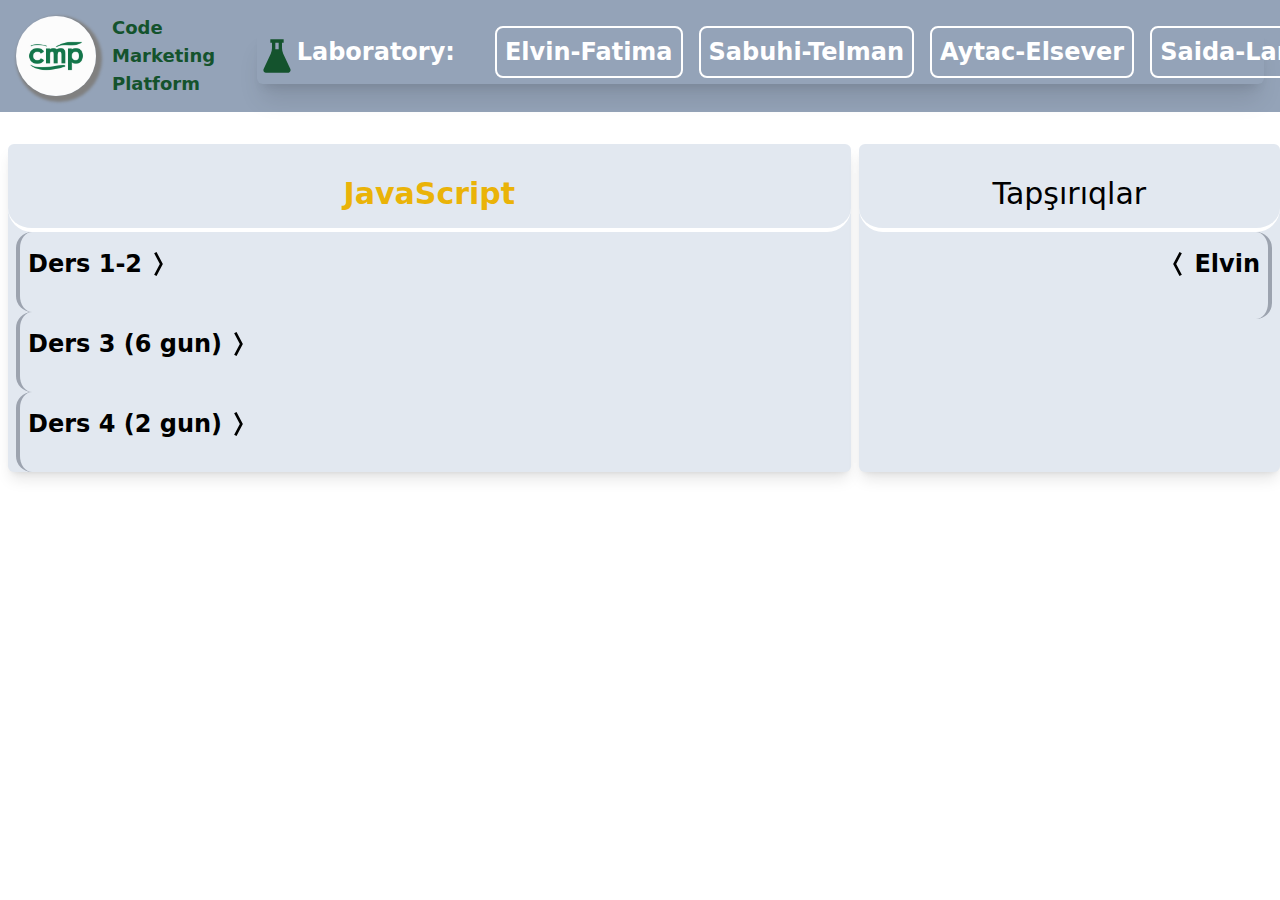
==== commit 7cb09224: "EXample of Interactions" ====
--- a/index.html
+++ b/index.html
@@ -14,7 +14,7 @@
 	</head>
 	<body>
 		<!-- Header / Tailvind ilə yazılıb deyişməyin heçnə  -->
-		<header class="z-100 w-full">
+		<header class=" w-full">
 			<nav
 				class="shadow-lg h-28 p-4 w-full flex justify-between md:shadow-none bg-slate-400 items-center"
 			>
@@ -40,7 +40,7 @@
 							d="M16 18V20H5V18H16ZM21 11V13H3V11H21ZM19 4V6H8V4H19Z"
 						></path>
 					</svg>
-					<ul class="labs-group">
+					<ul class="labs-group z-100">
 						<li
 							class="flex justify-center text-2xl mr-10 text-white"
 						>
@@ -78,7 +78,7 @@
 		</header>
 		<!-- kodunuzu asaqdan yazmaqa baslayin! -->
 		<div class="mt-8 flex">
-			<section class="bg-slate-200 w-1/2 ml-2 rounded-md shadow-lg">
+			<section class="bg-slate-200 w-2/3 ml-2 rounded-md shadow-lg">
 				<h1
 					class="mt-4 text-center border-b-4 border-white rounded-3xl text-3xl p-4"
 				>
@@ -89,7 +89,7 @@
 						class="p-4 pl-2 ml-2 border-l-4 border-gray-400 rounded-2xl font-bold"
 					>
 						<span class="inline-flex text-2xl"
-							>Ders 1
+							>Ders 1-2
 							<svg
 								class="button transition-all duration-300 cursor-pointer h-8 w-8"
 								onclick="showContent(this)"
@@ -136,14 +136,29 @@
 
 								Operators
 							</li>
+							<li class="flex items-center">
+								<svg
+									class="pr-4 h-4 fill-green-700"
+									xmlns="http://www.w3.org/2000/svg"
+									viewBox="0 0 24 24"
+									fill="currentColor"
+								>
+									<path
+										d="M12 22C17.5228 22 22 17.5228 22 12C22 6.47715 17.5228 2 12 2C6.47715 2 2 6.47715 2 12C2 17.5228 6.47715 22 12 22Z"
+									></path>
+								</svg>
+
+								Interaction
+							</li>
 							<li>Scope</li>
 						</ol>
 					</li>
+				
 					<li
 						class="p-4 pl-2 ml-2 border-l-4 border-gray-400 rounded-2xl font-bold"
 					>
 						<span class="inline-flex text-2xl"
-							>Ders 2
+							>Ders 3 (6 gun)
 							<svg
 								class="button transition-all duration-300 cursor-pointer h-8 w-8"
 								onclick="showContent(this)"
@@ -171,7 +186,7 @@
 						class="p-4 pl-2 ml-2 border-l-4 border-gray-400 rounded-2xl font-bold"
 					>
 						<span class="inline-flex text-2xl"
-							>Ders 3 (6 gun)
+							>Ders 4 (2 gun)
 							<svg
 								class="button transition-all duration-300 cursor-pointer h-8 w-8"
 								onclick="showContent(this)"
@@ -195,37 +210,9 @@
 							<li>Movzu 4</li>
 						</ol>
 					</li>
-					<li
-						class="p-4 pl-2 ml-2 border-l-4 border-gray-400 rounded-2xl font-bold"
-					>
-						<span class="inline-flex text-2xl"
-							>Ders 4 (2 gun)
-							<svg
-								class="button transition-all duration-300 cursor-pointer h-8 w-8"
-								onclick="showContent(this)"
-								xmlns="http://www.w3.org/2000/svg"
-								viewBox="0 0 24 24"
-								fill="currentColor"
-							>
-								<path
-									d="M15.6315 12L10.8838 3.03212L9.11622 3.9679L13.3685 12L9.11622 20.0321L10.8838 20.9679L15.6315 12Z"
-								></path>
-							</svg>
-						</span>
-
-						<ol
-							style="height: 0"
-							class="list-disc text-xl content transition-all ease-in-out duration-300 overflow-hidden ml-8 mt-4"
-						>
-							<li>Movzu 1</li>
-							<li>Movzu 2</li>
-							<li>Movzu 3</li>
-							<li>Movzu 4</li>
-						</ol>
-					</li>
 				</ul>
 			</section>
-			<section class="bg-slate-200 w-1/2 ml-2 rounded-md shadow-lg">
+			<section class="bg-slate-200 w-1/3 ml-2 rounded-md shadow-lg">
 				<h1
 					class="mt-4 text-center border-b-4 border-white rounded-3xl text-3xl p-4"
 				>
@@ -237,7 +224,7 @@
 					>
 						<span class="inline-flex text-2xl">
 							<svg
-								class="z-0 rotate-180 button transition-all duration-300 cursor-pointer h-8 w-8"
+								class=" rotate-180 button transition-all duration-300 cursor-pointer h-8 w-8"
 								onclick="showContentTwo(this)"
 								xmlns="http://www.w3.org/2000/svg"
 								viewBox="0 0 24 24"
@@ -248,7 +235,7 @@
 								></path>
 							</svg>
 
-							<a href="/ElvinFatima.html">Elvin</a>
+							Elvin
 						</span>
 
 						<ol
@@ -257,6 +244,7 @@
 						>
 							<li>String Methods</li>
 							<li>Operators</li>
+							<li>Interaction</li>
 						</ol>
 					</li>
 					<li></li>
--- a/src/output.css
+++ b/src/output.css
@@ -642,8 +642,45 @@
   }
 }
 
-.z-0 {
-  z-index: 0;
+header {
+  z-index: 1000;
+  /* High z-index to ensure it stays on top */
+  position: relative;
+  /* Required for z-index to work */
+}
+
+svg {
+  fill: black;
+  height: 2rem;
+  z-index: 1;
+  /* Lower z-index for SVGs if needed */
+  position: relative;
+  /* Required for z-index to work */
+}
+
+.absolute {
+  position: absolute;
+}
+
+.relative {
+  position: relative;
+}
+
+.top-0 {
+  top: 0px;
+}
+
+.m-auto {
+  margin: auto;
+}
+
+.mx-4 {
+  margin-left: 1rem;
+  margin-right: 1rem;
+}
+
+.ml-10 {
+  margin-left: 2.5rem;
 }
 
 .ml-2 {
@@ -658,42 +695,30 @@
   margin-left: 1.5rem;
 }
 
+.ml-8 {
+  margin-left: 2rem;
+}
+
 .mr-10 {
   margin-right: 2.5rem;
 }
 
+.mr-2 {
+  margin-right: 0.5rem;
+}
+
+.mr-4 {
+  margin-right: 1rem;
+}
+
 .mt-4 {
   margin-top: 1rem;
 }
 
-.ml-8 {
-  margin-left: 2rem;
-}
-
-.mb-3 {
-  margin-bottom: 0.75rem;
-}
-
-.mb-4 {
-  margin-bottom: 1rem;
-}
-
-.mt-5 {
-  margin-top: 1.25rem;
-}
-
 .mt-8 {
   margin-top: 2rem;
 }
 
-.mr-2 {
-  margin-right: 0.5rem;
-}
-
-.block {
-  display: block;
-}
-
 .flex {
   display: flex;
 }
@@ -718,36 +743,36 @@
   height: 7rem;
 }
 
+.h-4 {
+  height: 1rem;
+}
+
+.h-8 {
+  height: 2rem;
+}
+
 .h-full {
   height: 100%;
 }
 
-.h-4 {
-  height: 1rem;
-}
-
-.h-8 {
-  height: 2rem;
-}
-
-.h-0 {
-  height: 0px;
-}
-
-.w-1\/2 {
-  width: 50%;
+.w-1\/3 {
+  width: 33.333333%;
+}
+
+.w-2\/3 {
+  width: 66.666667%;
+}
+
+.w-8 {
+  width: 2rem;
 }
 
 .w-full {
   width: 100%;
 }
 
-.w-auto {
-  width: auto;
-}
-
-.w-8 {
-  width: 2rem;
+.w-11\/12 {
+  width: 91.666667%;
 }
 
 .rotate-180 {
@@ -767,6 +792,10 @@
   list-style-type: disc;
 }
 
+.flex-wrap {
+  flex-wrap: wrap;
+}
+
 .items-center {
   align-items: center;
 }
@@ -783,6 +812,14 @@
   overflow: hidden;
 }
 
+.text-nowrap {
+  text-wrap: nowrap;
+}
+
+.rounded-2xl {
+  border-radius: 1rem;
+}
+
 .rounded-3xl {
   border-radius: 1.5rem;
 }
@@ -795,14 +832,6 @@
   border-radius: 0.375rem;
 }
 
-.rounded-xl {
-  border-radius: 0.75rem;
-}
-
-.rounded-2xl {
-  border-radius: 1rem;
-}
-
 .border-b-4 {
   border-bottom-width: 4px;
 }
@@ -811,12 +840,17 @@
   border-left-width: 4px;
 }
 
-.border-b-2 {
-  border-bottom-width: 2px;
-}
-
 .border-r-4 {
   border-right-width: 4px;
+}
+
+.border-r-8 {
+  border-right-width: 8px;
+}
+
+.border-gray-400 {
+  --tw-border-opacity: 1;
+  border-color: rgb(156 163 175 / var(--tw-border-opacity));
 }
 
 .border-white {
@@ -824,31 +858,6 @@
   border-color: rgb(255 255 255 / var(--tw-border-opacity));
 }
 
-.border-black {
-  --tw-border-opacity: 1;
-  border-color: rgb(0 0 0 / var(--tw-border-opacity));
-}
-
-.border-gray-600 {
-  --tw-border-opacity: 1;
-  border-color: rgb(75 85 99 / var(--tw-border-opacity));
-}
-
-.border-gray-400 {
-  --tw-border-opacity: 1;
-  border-color: rgb(156 163 175 / var(--tw-border-opacity));
-}
-
-.border-gray-300 {
-  --tw-border-opacity: 1;
-  border-color: rgb(209 213 219 / var(--tw-border-opacity));
-}
-
-.border-gray-500 {
-  --tw-border-opacity: 1;
-  border-color: rgb(107 114 128 / var(--tw-border-opacity));
-}
-
 .bg-slate-200 {
   --tw-bg-opacity: 1;
   background-color: rgb(226 232 240 / var(--tw-bg-opacity));
@@ -864,9 +873,18 @@
   background-color: rgb(100 116 139 / var(--tw-bg-opacity));
 }
 
-.decoration-slice {
-  -webkit-box-decoration-break: slice;
-          box-decoration-break: slice;
+.bg-slate-800 {
+  --tw-bg-opacity: 1;
+  background-color: rgb(30 41 59 / var(--tw-bg-opacity));
+}
+
+.bg-white {
+  --tw-bg-opacity: 1;
+  background-color: rgb(255 255 255 / var(--tw-bg-opacity));
+}
+
+.fill-green-700 {
+  fill: #15803d;
 }
 
 .fill-green-900 {
@@ -877,32 +895,25 @@
   fill: #fff;
 }
 
-.fill-green-700 {
-  fill: #15803d;
-}
-
 .p-4 {
   padding: 1rem;
 }
 
-.pl-0 {
-  padding-left: 0px;
+.px-4 {
+  padding-left: 1rem;
+  padding-right: 1rem;
 }
 
 .pl-2 {
   padding-left: 0.5rem;
 }
 
-.pt-4 {
-  padding-top: 1rem;
+.pl-4 {
+  padding-left: 1rem;
 }
 
 .pr-2 {
   padding-right: 0.5rem;
-}
-
-.pl-4 {
-  padding-left: 1rem;
 }
 
 .pr-4 {
@@ -945,14 +956,39 @@
   font-weight: 800;
 }
 
+.text-black {
+  --tw-text-opacity: 1;
+  color: rgb(0 0 0 / var(--tw-text-opacity));
+}
+
+.text-blue-300 {
+  --tw-text-opacity: 1;
+  color: rgb(147 197 253 / var(--tw-text-opacity));
+}
+
 .text-green-900 {
   --tw-text-opacity: 1;
   color: rgb(20 83 45 / var(--tw-text-opacity));
 }
 
+.text-pink-300 {
+  --tw-text-opacity: 1;
+  color: rgb(249 168 212 / var(--tw-text-opacity));
+}
+
 .text-white {
   --tw-text-opacity: 1;
   color: rgb(255 255 255 / var(--tw-text-opacity));
+}
+
+.text-yellow-300 {
+  --tw-text-opacity: 1;
+  color: rgb(253 224 71 / var(--tw-text-opacity));
+}
+
+.text-yellow-400 {
+  --tw-text-opacity: 1;
+  color: rgb(250 204 21 / var(--tw-text-opacity));
 }
 
 .text-yellow-500 {
@@ -978,14 +1014,6 @@
   transition-duration: 150ms;
 }
 
-.transition {
-  transition-property: color, background-color, border-color, text-decoration-color, fill, stroke, opacity, box-shadow, transform, filter, -webkit-backdrop-filter;
-  transition-property: color, background-color, border-color, text-decoration-color, fill, stroke, opacity, box-shadow, transform, filter, backdrop-filter;
-  transition-property: color, background-color, border-color, text-decoration-color, fill, stroke, opacity, box-shadow, transform, filter, backdrop-filter, -webkit-backdrop-filter;
-  transition-timing-function: cubic-bezier(0.4, 0, 0.2, 1);
-  transition-duration: 150ms;
-}
-
 .duration-300 {
   transition-duration: 300ms;
 }
@@ -997,6 +1025,10 @@
 .hover\:rotate-\[360deg\]:hover {
   --tw-rotate: 360deg;
   transform: translate(var(--tw-translate-x), var(--tw-translate-y)) rotate(var(--tw-rotate)) skewX(var(--tw-skew-x)) skewY(var(--tw-skew-y)) scaleX(var(--tw-scale-x)) scaleY(var(--tw-scale-y));
+}
+
+.peer:hover ~ .peer-hover\:block {
+  display: block;
 }
 
 @media (min-width: 768px) {
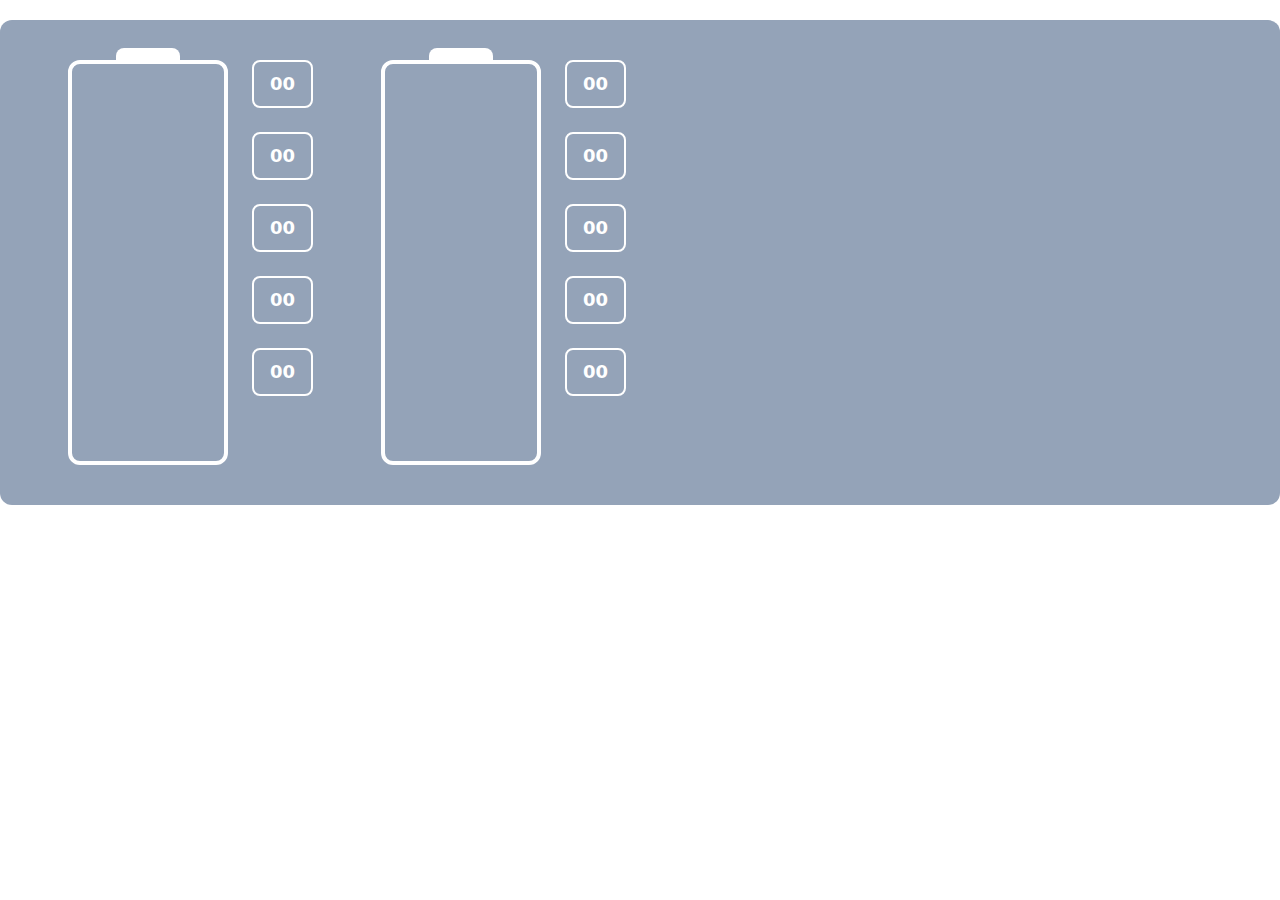
==== commit 5962217b: "Project purpouse in changed now, it serves only for me" ====
--- a/index.html
+++ b/index.html
@@ -13,7 +13,64 @@
 		/>
 	</head>
 	<body>
-		<!-- Header / Tailvind ilə yazılıb deyişməyin heçnə  -->
+		<div
+			id="AllAccom"
+			class="w-auto h-auto p-10 bg-slate-400 rounded-xl m-auto mt-5"
+		>
+			<div class="devider flex">
+				<div class="inline-flex">
+					<!-- life batarry -->
+					<div class="inline-flex mr-10">
+						<div
+							id="main"
+							class="relative h-[45vh] w-40 ml-7 border-4 border-white rounded-xl"
+						>
+							<div
+								class="bg-white w-16 h-4 m-auto translate-y-[-1rem] rounded-t-lg"
+							></div>
+							<div
+								id="zaryad"
+								class="absolute bottom-0 w-full rounded-xl bg-yellow-300"
+							></div>
+						</div>
+						<div class="right ml-6 text-lg text-white">
+							<div id="seconds">00</div>
+							<div id="minutes">00</div>
+							<div id="hours">00</div>
+							<div id="months">00</div>
+							<div id="weeks">00</div>
+						</div>
+					</div>
+					<!-- Energy Batary -->
+					<div class="inline-flex">
+						<div
+							id="main"
+							class="relative h-[45vh] w-40 ml-7 border-4 border-white rounded-xl"
+						>
+							<div
+								class="bg-white w-16 h-4 m-auto translate-y-[-1rem] rounded-t-lg"
+							></div>
+							<div
+								id="Energy"
+								class="absolute bottom-0 w-full rounded-xl bg-blue-400"
+							></div>
+						</div>
+						<div class="right ml-6 text-lg text-white">
+							<div id="seconds-two">00</div>
+							<div id="minutes-two">00</div>
+							<div id="hours-two" ->00</div>
+							<div id="months-two">00</div>
+							<div id="weeks-two">00</div>
+						</div>
+					</div>
+				</div>
+			</div>
+
+			<div id="Energy" class=""></div>
+			<div id="projects" class=""></div>
+		</div>
+
+		<!-- 		
 		<header class=" w-full">
 			<nav
 				class="shadow-lg h-28 p-4 w-full flex justify-between md:shadow-none bg-slate-400 items-center"
@@ -76,7 +133,7 @@
 				</div>
 			</nav>
 		</header>
-		<!-- kodunuzu asaqdan yazmaqa baslayin! -->
+		
 		<div class="mt-8 flex">
 			<section class="bg-slate-200 w-2/3 ml-2 rounded-md shadow-lg">
 				<h1
@@ -258,7 +315,7 @@
 					<li></li>
 				</ul>
 			</section>
-		</div>
+		</div> -->
 	</body>
 	<script src="main.js"></script>
 </html>
--- a/src/output.css
+++ b/src/output.css
@@ -558,6 +558,18 @@
   box-shadow:  3px 3px 3px 3px gray ;
 }
 
+.right div {
+  margin-bottom: 1.5rem;
+  border-radius: 0.5rem;
+  border-width: 2px;
+  --tw-border-opacity: 1;
+  border-color: rgb(255 255 255 / var(--tw-border-opacity));
+  padding: 0.5rem;
+  padding-left: 1rem;
+  padding-right: 1rem;
+  font-weight: 700;
+}
+
 .group-div {
   position: relative;
   margin-left: 5rem;
@@ -666,8 +678,8 @@
   position: relative;
 }
 
-.top-0 {
-  top: 0px;
+.bottom-0 {
+  bottom: 0px;
 }
 
 .m-auto {
@@ -695,6 +707,10 @@
   margin-left: 1.5rem;
 }
 
+.ml-7 {
+  margin-left: 1.75rem;
+}
+
 .ml-8 {
   margin-left: 2rem;
 }
@@ -715,6 +731,10 @@
   margin-top: 1rem;
 }
 
+.mt-5 {
+  margin-top: 1.25rem;
+}
+
 .mt-8 {
   margin-top: 2rem;
 }
@@ -727,10 +747,6 @@
   display: inline-flex;
 }
 
-.hidden {
-  display: none;
-}
-
 .h-10 {
   height: 2.5rem;
 }
@@ -751,18 +767,54 @@
   height: 2rem;
 }
 
+.h-\[10\%\] {
+  height: 10%;
+}
+
+.h-\[45vh\] {
+  height: 45vh;
+}
+
+.h-\[50vh\] {
+  height: 50vh;
+}
+
 .h-full {
   height: 100%;
 }
 
+.h-auto {
+  height: auto;
+}
+
+.w-1\/2 {
+  width: 50%;
+}
+
 .w-1\/3 {
   width: 33.333333%;
 }
 
+.w-10\/12 {
+  width: 83.333333%;
+}
+
+.w-11\/12 {
+  width: 91.666667%;
+}
+
+.w-16 {
+  width: 4rem;
+}
+
 .w-2\/3 {
   width: 66.666667%;
 }
 
+.w-40 {
+  width: 10rem;
+}
+
 .w-8 {
   width: 2rem;
 }
@@ -771,8 +823,17 @@
   width: 100%;
 }
 
-.w-11\/12 {
-  width: 91.666667%;
+.w-auto {
+  width: auto;
+}
+
+.flex-auto {
+  flex: 1 1 auto;
+}
+
+.translate-y-\[-1rem\] {
+  --tw-translate-y: -1rem;
+  transform: translate(var(--tw-translate-x), var(--tw-translate-y)) rotate(var(--tw-rotate)) skewX(var(--tw-skew-x)) skewY(var(--tw-skew-y)) scaleX(var(--tw-scale-x)) scaleY(var(--tw-scale-y));
 }
 
 .rotate-180 {
@@ -808,14 +869,22 @@
   justify-content: space-between;
 }
 
+.justify-evenly {
+  justify-content: space-evenly;
+}
+
+.gap-y-8 {
+  row-gap: 2rem;
+}
+
+.gap-y-20 {
+  row-gap: 5rem;
+}
+
 .overflow-hidden {
   overflow: hidden;
 }
 
-.text-nowrap {
-  text-wrap: nowrap;
-}
-
 .rounded-2xl {
   border-radius: 1rem;
 }
@@ -830,6 +899,19 @@
 
 .rounded-md {
   border-radius: 0.375rem;
+}
+
+.rounded-xl {
+  border-radius: 0.75rem;
+}
+
+.rounded-t-lg {
+  border-top-left-radius: 0.5rem;
+  border-top-right-radius: 0.5rem;
+}
+
+.border-4 {
+  border-width: 4px;
 }
 
 .border-b-4 {
@@ -858,6 +940,11 @@
   border-color: rgb(255 255 255 / var(--tw-border-opacity));
 }
 
+.bg-green-600 {
+  --tw-bg-opacity: 1;
+  background-color: rgb(22 163 74 / var(--tw-bg-opacity));
+}
+
 .bg-slate-200 {
   --tw-bg-opacity: 1;
   background-color: rgb(226 232 240 / var(--tw-bg-opacity));
@@ -883,6 +970,26 @@
   background-color: rgb(255 255 255 / var(--tw-bg-opacity));
 }
 
+.bg-yellow-500 {
+  --tw-bg-opacity: 1;
+  background-color: rgb(234 179 8 / var(--tw-bg-opacity));
+}
+
+.bg-yellow-300 {
+  --tw-bg-opacity: 1;
+  background-color: rgb(253 224 71 / var(--tw-bg-opacity));
+}
+
+.bg-blue-200 {
+  --tw-bg-opacity: 1;
+  background-color: rgb(191 219 254 / var(--tw-bg-opacity));
+}
+
+.bg-blue-400 {
+  --tw-bg-opacity: 1;
+  background-color: rgb(96 165 250 / var(--tw-bg-opacity));
+}
+
 .fill-green-700 {
   fill: #15803d;
 }
@@ -897,6 +1004,10 @@
 
 .p-4 {
   padding: 1rem;
+}
+
+.p-10 {
+  padding: 2.5rem;
 }
 
 .px-4 {
@@ -920,6 +1031,10 @@
   padding-right: 1rem;
 }
 
+.pt-7 {
+  padding-top: 1.75rem;
+}
+
 .text-center {
   text-align: center;
 }
@@ -954,11 +1069,6 @@
 
 .font-extrabold {
   font-weight: 800;
-}
-
-.text-black {
-  --tw-text-opacity: 1;
-  color: rgb(0 0 0 / var(--tw-text-opacity));
 }
 
 .text-blue-300 {
@@ -1025,10 +1135,6 @@
 .hover\:rotate-\[360deg\]:hover {
   --tw-rotate: 360deg;
   transform: translate(var(--tw-translate-x), var(--tw-translate-y)) rotate(var(--tw-rotate)) skewX(var(--tw-skew-x)) skewY(var(--tw-skew-y)) scaleX(var(--tw-scale-x)) scaleY(var(--tw-scale-y));
-}
-
-.peer:hover ~ .peer-hover\:block {
-  display: block;
 }
 
 @media (min-width: 768px) {
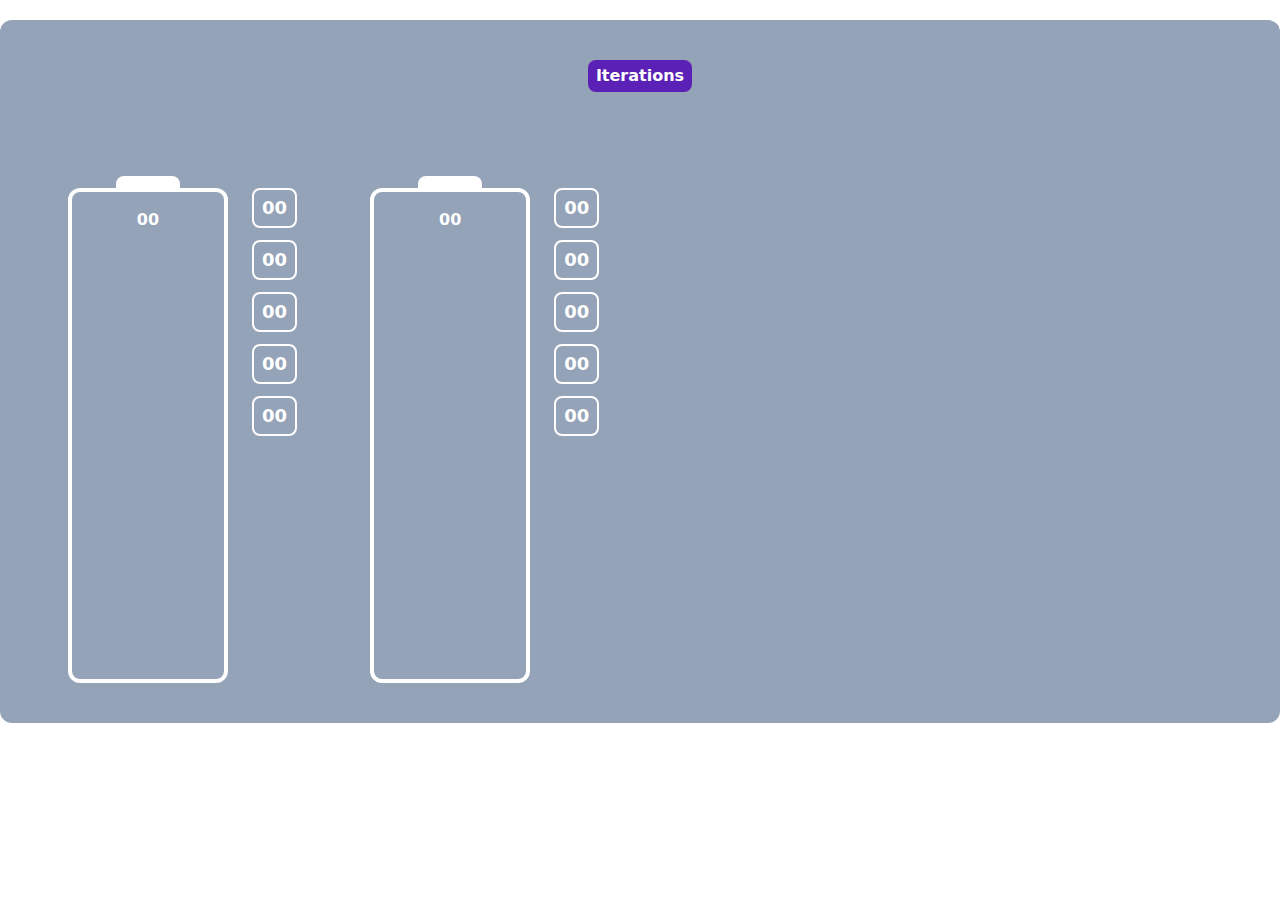
==== commit 8df14885: "Iterations are ready too" ====
--- a/index.html
+++ b/index.html
@@ -17,17 +17,24 @@
 			id="AllAccom"
 			class="w-auto h-auto p-10 bg-slate-400 rounded-xl m-auto mt-5"
 		>
-			<div class="devider flex">
-				<div class="inline-flex">
+				<div class="projects w-full flex justify-center ">
+				<button class="text-white px-2 py-1 bg-violet-800 border-1 font-bold border-white  mb-14  m-auto rounded-lg"><a href="iterations.html">Iterations</a></button>
+
+				</div>
+			<div class="devider ">
+
+				<div class="flex-col md:flex-row">
 					<!-- life batarry -->
 					<div class="inline-flex mr-10">
 						<div
 							id="main"
-							class="relative h-[45vh] w-40 ml-7 border-4 border-white rounded-xl"
+							class="relative h-[35vh] w-20 ml-7 border-4 border-white rounded-xl md:h-[55vh] md:w-40"
 						>
 							<div
-								class="bg-white w-16 h-4 m-auto translate-y-[-1rem] rounded-t-lg"
+								class="bg-white w-8 h-4 m-auto translate-y-[-1rem] rounded-t-lg md:w-16"
 							></div>
+						<p id="PrOne" class="text-white font-bold text-center">00</p>
+
 							<div
 								id="zaryad"
 								class="absolute bottom-0 w-full rounded-xl bg-yellow-300"
@@ -36,20 +43,22 @@
 						<div class="right ml-6 text-lg text-white">
 							<div id="seconds">00</div>
 							<div id="minutes">00</div>
-							<div id="hours">00</div>
+							<div id="days">00</div>
 							<div id="months">00</div>
 							<div id="weeks">00</div>
 						</div>
 					</div>
 					<!-- Energy Batary -->
-					<div class="inline-flex">
+					<div class="inline-flex mt-10">
 						<div
 							id="main"
-							class="relative h-[45vh] w-40 ml-7 border-4 border-white rounded-xl"
+							class="relative  h-[35vh]  w-20 ml-7 border-4 border-white rounded-xl md:h-[55vh] md:w-40"
 						>
 							<div
-								class="bg-white w-16 h-4 m-auto translate-y-[-1rem] rounded-t-lg"
+								class="bg-white w-8 h-4 m-auto translate-y-[-1rem] rounded-t-lg md:w-16"
 							></div>
+						<p id="PrTwo" class="text-white font-bold text-center">00</p>
+
 							<div
 								id="Energy"
 								class="absolute bottom-0 w-full rounded-xl bg-blue-400"
@@ -58,16 +67,13 @@
 						<div class="right ml-6 text-lg text-white">
 							<div id="seconds-two">00</div>
 							<div id="minutes-two">00</div>
-							<div id="hours-two" ->00</div>
+							<div id="days-two" ->00</div>
 							<div id="months-two">00</div>
 							<div id="weeks-two">00</div>
 						</div>
 					</div>
 				</div>
 			</div>
-
-			<div id="Energy" class=""></div>
-			<div id="projects" class=""></div>
 		</div>
 
 		<!-- 		
--- a/src/output.css
+++ b/src/output.css
@@ -559,14 +559,14 @@
 }
 
 .right div {
-  margin-bottom: 1.5rem;
+  margin-bottom: 0.75rem;
   border-radius: 0.5rem;
   border-width: 2px;
   --tw-border-opacity: 1;
   border-color: rgb(255 255 255 / var(--tw-border-opacity));
-  padding: 0.5rem;
-  padding-left: 1rem;
-  padding-right: 1rem;
+  padding: 0.25rem;
+  padding-left: 0.5rem;
+  padding-right: 0.5rem;
   font-weight: 700;
 }
 
@@ -682,6 +682,10 @@
   bottom: 0px;
 }
 
+.z-10 {
+  z-index: 10;
+}
+
 .m-auto {
   margin: auto;
 }
@@ -739,6 +743,18 @@
   margin-top: 2rem;
 }
 
+.mt-10 {
+  margin-top: 2.5rem;
+}
+
+.mb-6 {
+  margin-bottom: 1.5rem;
+}
+
+.mb-14 {
+  margin-bottom: 3.5rem;
+}
+
 .flex {
   display: flex;
 }
@@ -767,68 +783,44 @@
   height: 2rem;
 }
 
-.h-\[10\%\] {
-  height: 10%;
-}
-
-.h-\[45vh\] {
-  height: 45vh;
-}
-
-.h-\[50vh\] {
-  height: 50vh;
+.h-\[35vh\] {
+  height: 35vh;
+}
+
+.h-auto {
+  height: auto;
 }
 
 .h-full {
   height: 100%;
 }
 
-.h-auto {
-  height: auto;
-}
-
-.w-1\/2 {
-  width: 50%;
-}
-
 .w-1\/3 {
   width: 33.333333%;
 }
 
-.w-10\/12 {
-  width: 83.333333%;
-}
-
 .w-11\/12 {
   width: 91.666667%;
 }
 
-.w-16 {
-  width: 4rem;
-}
-
 .w-2\/3 {
   width: 66.666667%;
 }
 
-.w-40 {
-  width: 10rem;
+.w-20 {
+  width: 5rem;
 }
 
 .w-8 {
   width: 2rem;
 }
 
+.w-auto {
+  width: auto;
+}
+
 .w-full {
   width: 100%;
-}
-
-.w-auto {
-  width: auto;
-}
-
-.flex-auto {
-  flex: 1 1 auto;
 }
 
 .translate-y-\[-1rem\] {
@@ -853,10 +845,18 @@
   list-style-type: disc;
 }
 
+.flex-col {
+  flex-direction: column;
+}
+
 .flex-wrap {
   flex-wrap: wrap;
 }
 
+.items-end {
+  align-items: flex-end;
+}
+
 .items-center {
   align-items: center;
 }
@@ -869,18 +869,6 @@
   justify-content: space-between;
 }
 
-.justify-evenly {
-  justify-content: space-evenly;
-}
-
-.gap-y-8 {
-  row-gap: 2rem;
-}
-
-.gap-y-20 {
-  row-gap: 5rem;
-}
-
 .overflow-hidden {
   overflow: hidden;
 }
@@ -903,6 +891,10 @@
 
 .rounded-xl {
   border-radius: 0.75rem;
+}
+
+.rounded-lg {
+  border-radius: 0.5rem;
 }
 
 .rounded-t-lg {
@@ -940,9 +932,9 @@
   border-color: rgb(255 255 255 / var(--tw-border-opacity));
 }
 
-.bg-green-600 {
-  --tw-bg-opacity: 1;
-  background-color: rgb(22 163 74 / var(--tw-bg-opacity));
+.bg-blue-400 {
+  --tw-bg-opacity: 1;
+  background-color: rgb(96 165 250 / var(--tw-bg-opacity));
 }
 
 .bg-slate-200 {
@@ -970,24 +962,34 @@
   background-color: rgb(255 255 255 / var(--tw-bg-opacity));
 }
 
-.bg-yellow-500 {
-  --tw-bg-opacity: 1;
-  background-color: rgb(234 179 8 / var(--tw-bg-opacity));
-}
-
 .bg-yellow-300 {
   --tw-bg-opacity: 1;
   background-color: rgb(253 224 71 / var(--tw-bg-opacity));
 }
 
-.bg-blue-200 {
-  --tw-bg-opacity: 1;
-  background-color: rgb(191 219 254 / var(--tw-bg-opacity));
-}
-
-.bg-blue-400 {
-  --tw-bg-opacity: 1;
-  background-color: rgb(96 165 250 / var(--tw-bg-opacity));
+.bg-violet-400 {
+  --tw-bg-opacity: 1;
+  background-color: rgb(167 139 250 / var(--tw-bg-opacity));
+}
+
+.bg-violet-800 {
+  --tw-bg-opacity: 1;
+  background-color: rgb(91 33 182 / var(--tw-bg-opacity));
+}
+
+.bg-violet-900 {
+  --tw-bg-opacity: 1;
+  background-color: rgb(76 29 149 / var(--tw-bg-opacity));
+}
+
+.bg-red-500 {
+  --tw-bg-opacity: 1;
+  background-color: rgb(239 68 68 / var(--tw-bg-opacity));
+}
+
+.bg-red-800 {
+  --tw-bg-opacity: 1;
+  background-color: rgb(153 27 27 / var(--tw-bg-opacity));
 }
 
 .fill-green-700 {
@@ -1002,12 +1004,12 @@
   fill: #fff;
 }
 
+.p-10 {
+  padding: 2.5rem;
+}
+
 .p-4 {
   padding: 1rem;
-}
-
-.p-10 {
-  padding: 2.5rem;
 }
 
 .px-4 {
@@ -1015,6 +1017,16 @@
   padding-right: 1rem;
 }
 
+.px-2 {
+  padding-left: 0.5rem;
+  padding-right: 0.5rem;
+}
+
+.py-1 {
+  padding-top: 0.25rem;
+  padding-bottom: 0.25rem;
+}
+
 .pl-2 {
   padding-left: 0.5rem;
 }
@@ -1029,10 +1041,6 @@
 
 .pr-4 {
   padding-right: 1rem;
-}
-
-.pt-7 {
-  padding-top: 1.75rem;
 }
 
 .text-center {
@@ -1137,9 +1145,31 @@
   transform: translate(var(--tw-translate-x), var(--tw-translate-y)) rotate(var(--tw-rotate)) skewX(var(--tw-skew-x)) skewY(var(--tw-skew-y)) scaleX(var(--tw-scale-x)) scaleY(var(--tw-scale-y));
 }
 
+@media (min-width: 640px) {
+  .sm\:flex-col {
+    flex-direction: column;
+  }
+}
+
 @media (min-width: 768px) {
   .md\:invisible {
     visibility: hidden;
+  }
+
+  .md\:h-\[55vh\] {
+    height: 55vh;
+  }
+
+  .md\:w-16 {
+    width: 4rem;
+  }
+
+  .md\:w-40 {
+    width: 10rem;
+  }
+
+  .md\:flex-row {
+    flex-direction: row;
   }
 
   .md\:shadow-none {
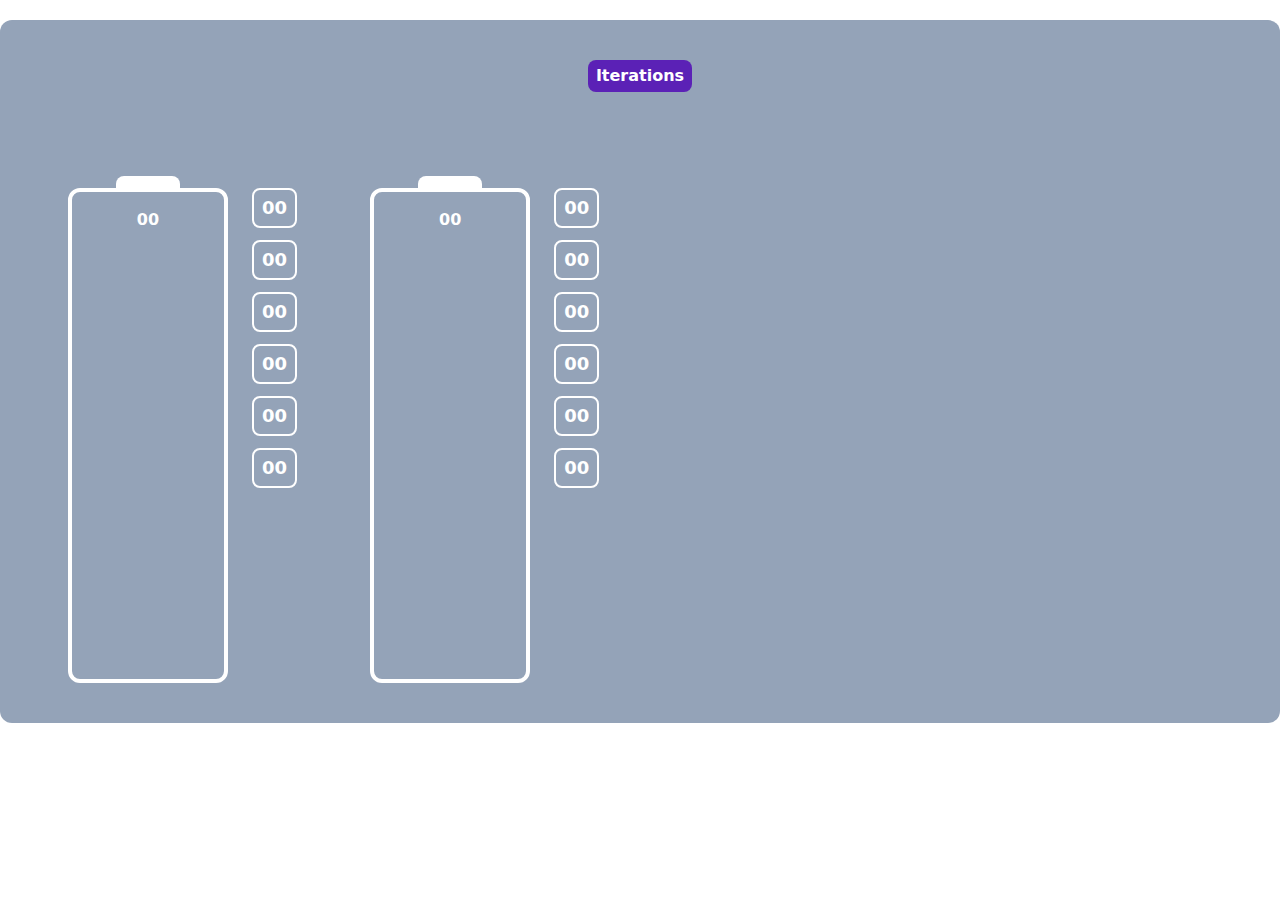
==== commit b126aa74: "The vahid Iteration battary added, calculations become more precise and code was refined" ====
--- a/index.html
+++ b/index.html
@@ -43,6 +43,8 @@
 						<div class="right ml-6 text-lg text-white">
 							<div id="seconds">00</div>
 							<div id="minutes">00</div>
+							<div id="hours">00</div>
+
 							<div id="days">00</div>
 							<div id="months">00</div>
 							<div id="weeks">00</div>
@@ -67,6 +69,8 @@
 						<div class="right ml-6 text-lg text-white">
 							<div id="seconds-two">00</div>
 							<div id="minutes-two">00</div>
+							<div id="hours-two">00</div>
+
 							<div id="days-two" ->00</div>
 							<div id="months-two">00</div>
 							<div id="weeks-two">00</div>
--- a/src/output.css
+++ b/src/output.css
@@ -690,13 +690,8 @@
   margin: auto;
 }
 
-.mx-4 {
-  margin-left: 1rem;
-  margin-right: 1rem;
-}
-
-.ml-10 {
-  margin-left: 2.5rem;
+.mb-14 {
+  margin-bottom: 3.5rem;
 }
 
 .ml-2 {
@@ -727,8 +722,8 @@
   margin-right: 0.5rem;
 }
 
-.mr-4 {
-  margin-right: 1rem;
+.mt-10 {
+  margin-top: 2.5rem;
 }
 
 .mt-4 {
@@ -743,18 +738,6 @@
   margin-top: 2rem;
 }
 
-.mt-10 {
-  margin-top: 2.5rem;
-}
-
-.mb-6 {
-  margin-bottom: 1.5rem;
-}
-
-.mb-14 {
-  margin-bottom: 3.5rem;
-}
-
 .flex {
   display: flex;
 }
@@ -797,10 +780,6 @@
 
 .w-1\/3 {
   width: 33.333333%;
-}
-
-.w-11\/12 {
-  width: 91.666667%;
 }
 
 .w-2\/3 {
@@ -849,10 +828,6 @@
   flex-direction: column;
 }
 
-.flex-wrap {
-  flex-wrap: wrap;
-}
-
 .items-end {
   align-items: flex-end;
 }
@@ -885,16 +860,16 @@
   border-radius: 9999px;
 }
 
+.rounded-lg {
+  border-radius: 0.5rem;
+}
+
 .rounded-md {
   border-radius: 0.375rem;
 }
 
 .rounded-xl {
   border-radius: 0.75rem;
-}
-
-.rounded-lg {
-  border-radius: 0.5rem;
 }
 
 .rounded-t-lg {
@@ -918,10 +893,6 @@
   border-right-width: 4px;
 }
 
-.border-r-8 {
-  border-right-width: 8px;
-}
-
 .border-gray-400 {
   --tw-border-opacity: 1;
   border-color: rgb(156 163 175 / var(--tw-border-opacity));
@@ -937,6 +908,16 @@
   background-color: rgb(96 165 250 / var(--tw-bg-opacity));
 }
 
+.bg-green-800 {
+  --tw-bg-opacity: 1;
+  background-color: rgb(22 101 52 / var(--tw-bg-opacity));
+}
+
+.bg-red-800 {
+  --tw-bg-opacity: 1;
+  background-color: rgb(153 27 27 / var(--tw-bg-opacity));
+}
+
 .bg-slate-200 {
   --tw-bg-opacity: 1;
   background-color: rgb(226 232 240 / var(--tw-bg-opacity));
@@ -947,14 +928,9 @@
   background-color: rgb(148 163 184 / var(--tw-bg-opacity));
 }
 
-.bg-slate-500 {
+.bg-violet-800 {
   --tw-bg-opacity: 1;
-  background-color: rgb(100 116 139 / var(--tw-bg-opacity));
-}
-
-.bg-slate-800 {
-  --tw-bg-opacity: 1;
-  background-color: rgb(30 41 59 / var(--tw-bg-opacity));
+  background-color: rgb(91 33 182 / var(--tw-bg-opacity));
 }
 
 .bg-white {
@@ -967,29 +943,9 @@
   background-color: rgb(253 224 71 / var(--tw-bg-opacity));
 }
 
-.bg-violet-400 {
+.bg-blue-800 {
   --tw-bg-opacity: 1;
-  background-color: rgb(167 139 250 / var(--tw-bg-opacity));
-}
-
-.bg-violet-800 {
-  --tw-bg-opacity: 1;
-  background-color: rgb(91 33 182 / var(--tw-bg-opacity));
-}
-
-.bg-violet-900 {
-  --tw-bg-opacity: 1;
-  background-color: rgb(76 29 149 / var(--tw-bg-opacity));
-}
-
-.bg-red-500 {
-  --tw-bg-opacity: 1;
-  background-color: rgb(239 68 68 / var(--tw-bg-opacity));
-}
-
-.bg-red-800 {
-  --tw-bg-opacity: 1;
-  background-color: rgb(153 27 27 / var(--tw-bg-opacity));
+  background-color: rgb(30 64 175 / var(--tw-bg-opacity));
 }
 
 .fill-green-700 {
@@ -1010,6 +966,11 @@
 
 .p-4 {
   padding: 1rem;
+}
+
+.px-2 {
+  padding-left: 0.5rem;
+  padding-right: 0.5rem;
 }
 
 .px-4 {
@@ -1017,11 +978,6 @@
   padding-right: 1rem;
 }
 
-.px-2 {
-  padding-left: 0.5rem;
-  padding-right: 0.5rem;
-}
-
 .py-1 {
   padding-top: 0.25rem;
   padding-bottom: 0.25rem;
@@ -1031,10 +987,6 @@
   padding-left: 0.5rem;
 }
 
-.pl-4 {
-  padding-left: 1rem;
-}
-
 .pr-2 {
   padding-right: 0.5rem;
 }
@@ -1079,34 +1031,14 @@
   font-weight: 800;
 }
 
-.text-blue-300 {
-  --tw-text-opacity: 1;
-  color: rgb(147 197 253 / var(--tw-text-opacity));
-}
-
 .text-green-900 {
   --tw-text-opacity: 1;
   color: rgb(20 83 45 / var(--tw-text-opacity));
 }
 
-.text-pink-300 {
-  --tw-text-opacity: 1;
-  color: rgb(249 168 212 / var(--tw-text-opacity));
-}
-
 .text-white {
   --tw-text-opacity: 1;
   color: rgb(255 255 255 / var(--tw-text-opacity));
-}
-
-.text-yellow-300 {
-  --tw-text-opacity: 1;
-  color: rgb(253 224 71 / var(--tw-text-opacity));
-}
-
-.text-yellow-400 {
-  --tw-text-opacity: 1;
-  color: rgb(250 204 21 / var(--tw-text-opacity));
 }
 
 .text-yellow-500 {
@@ -1143,12 +1075,6 @@
 .hover\:rotate-\[360deg\]:hover {
   --tw-rotate: 360deg;
   transform: translate(var(--tw-translate-x), var(--tw-translate-y)) rotate(var(--tw-rotate)) skewX(var(--tw-skew-x)) skewY(var(--tw-skew-y)) scaleX(var(--tw-scale-x)) scaleY(var(--tw-scale-y));
-}
-
-@media (min-width: 640px) {
-  .sm\:flex-col {
-    flex-direction: column;
-  }
 }
 
 @media (min-width: 768px) {
